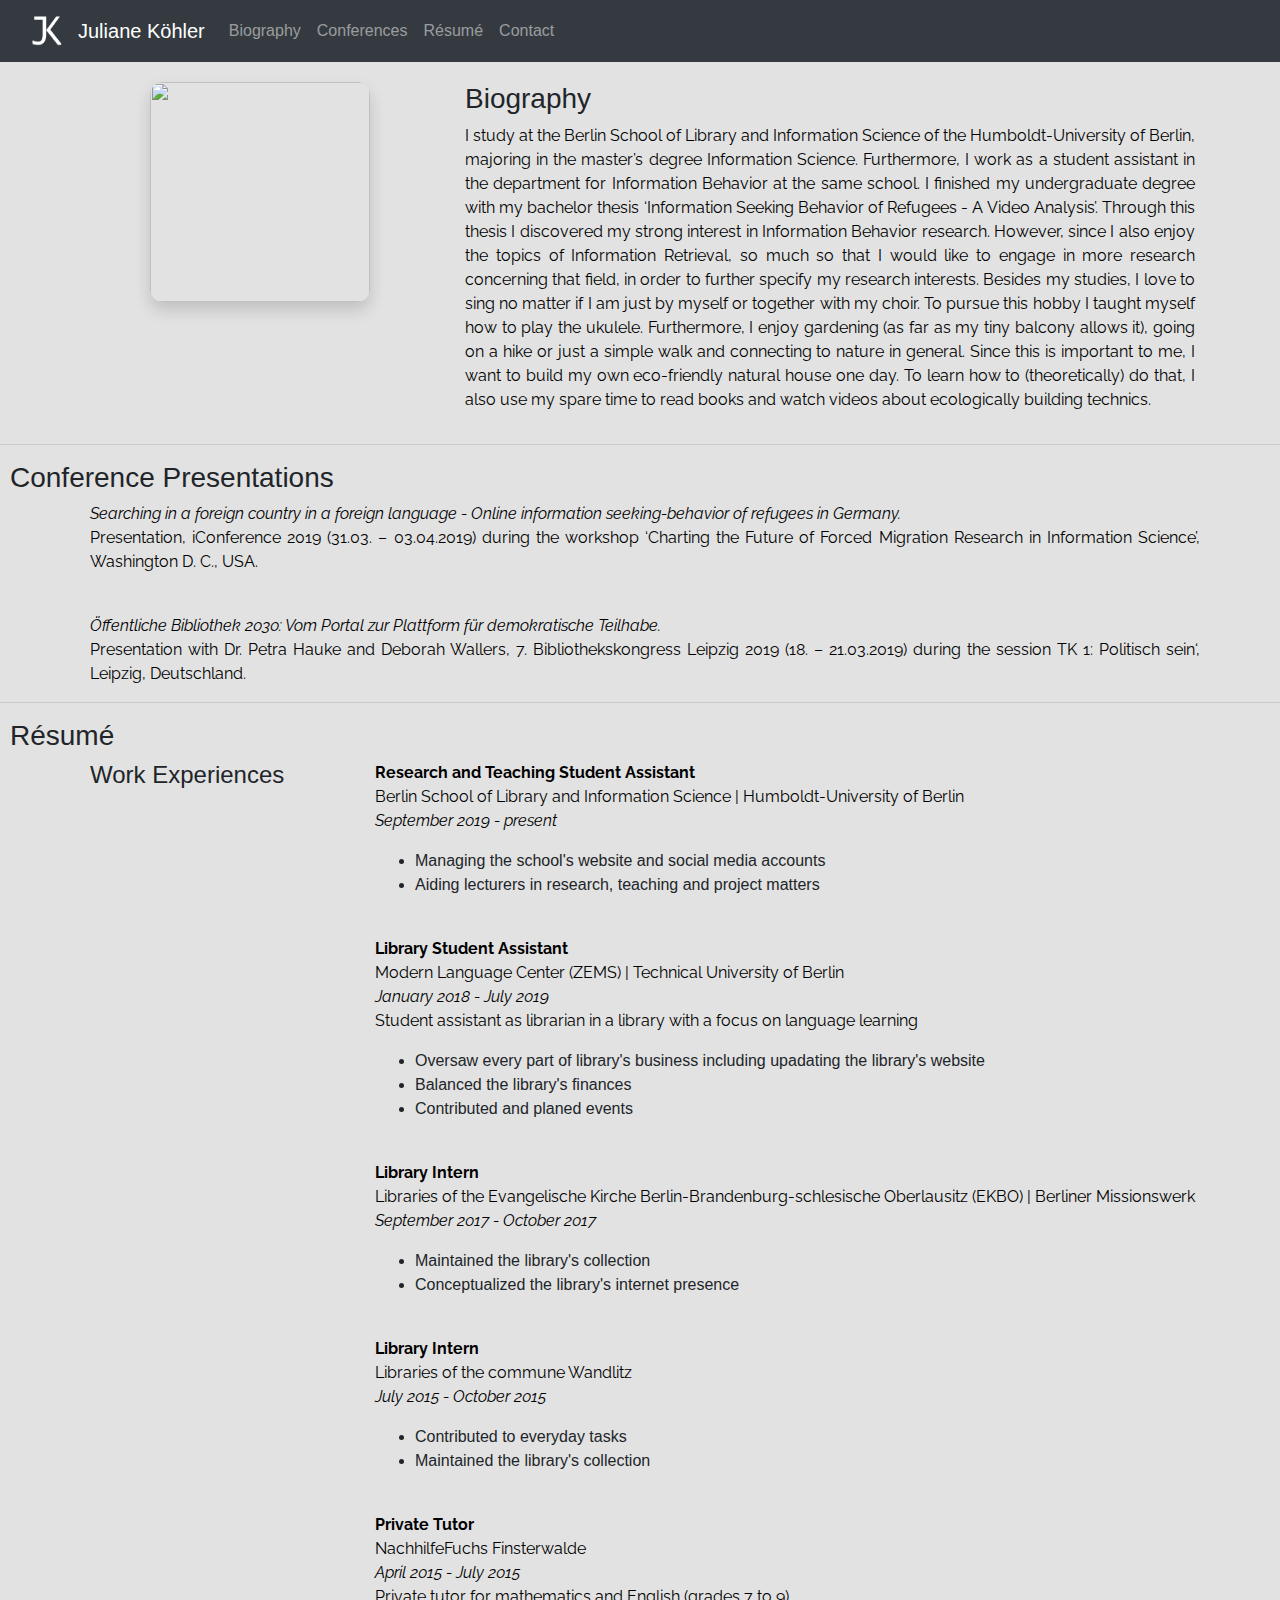
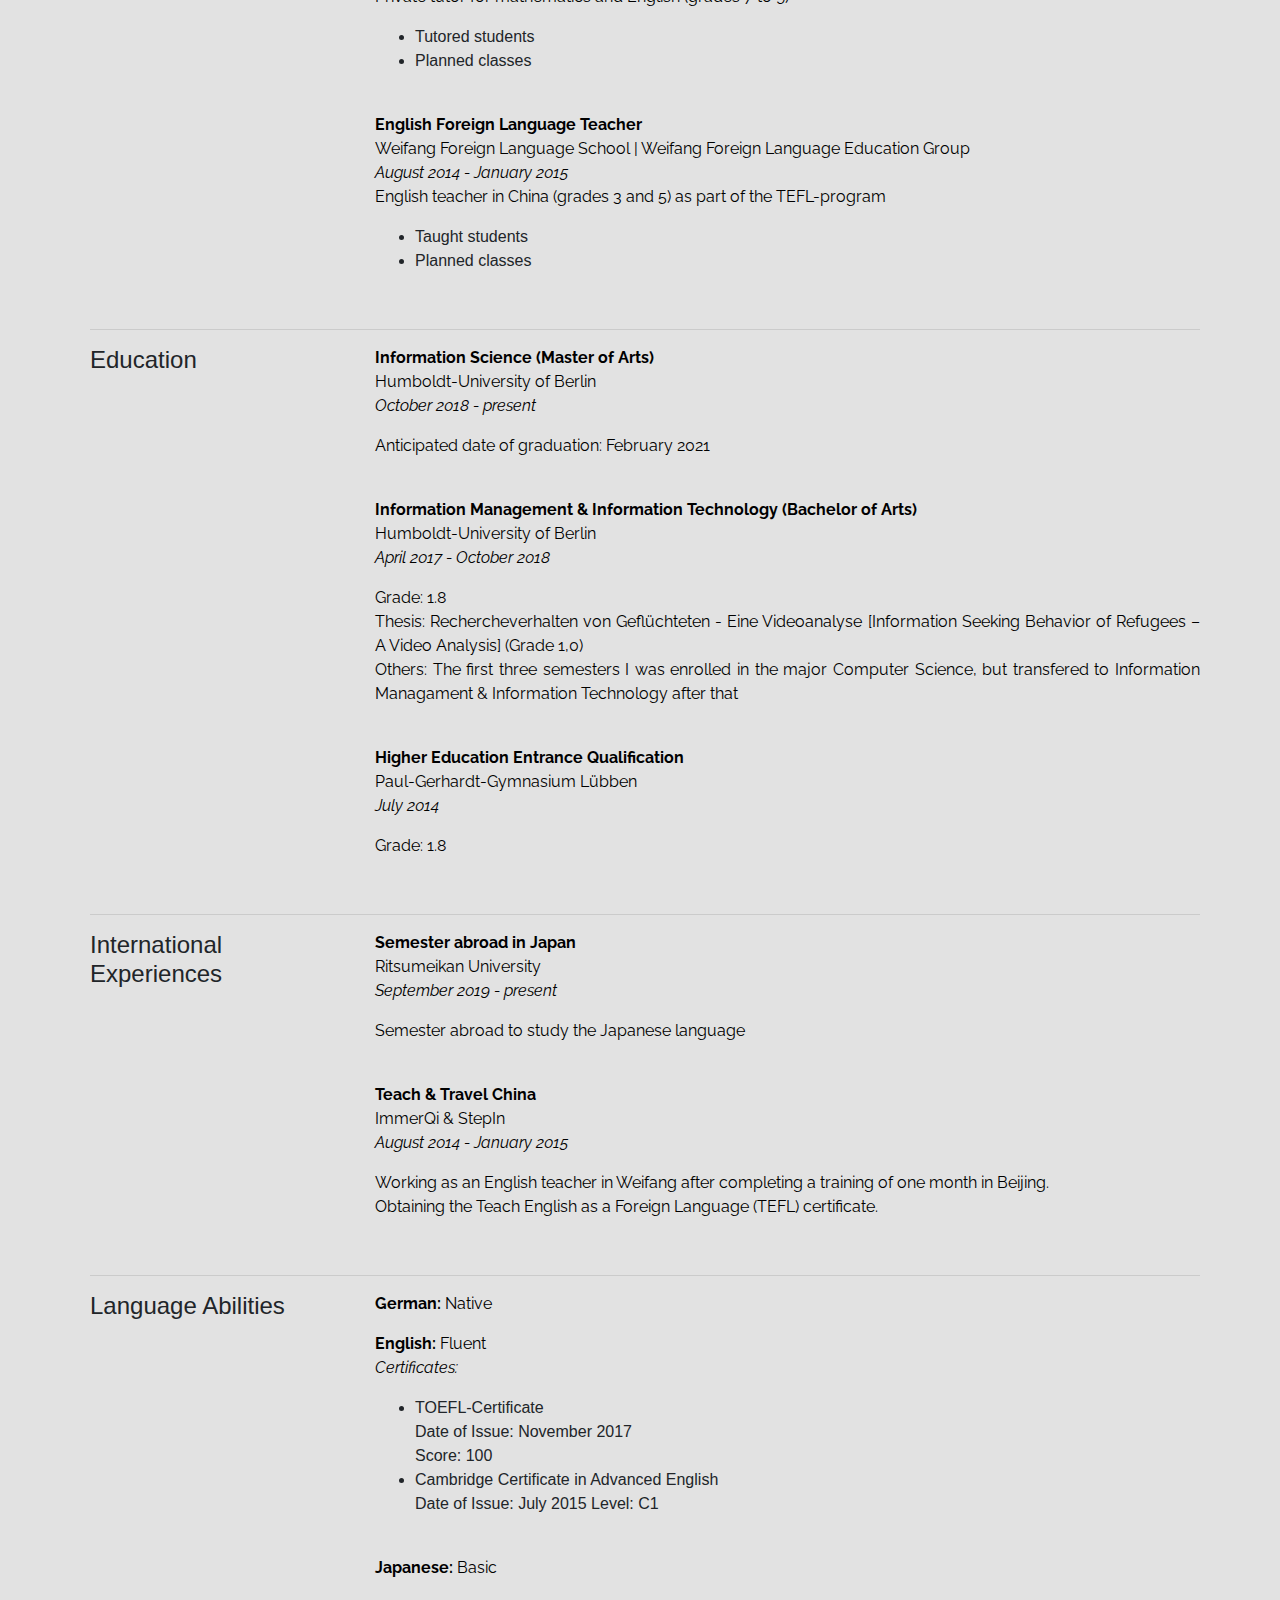
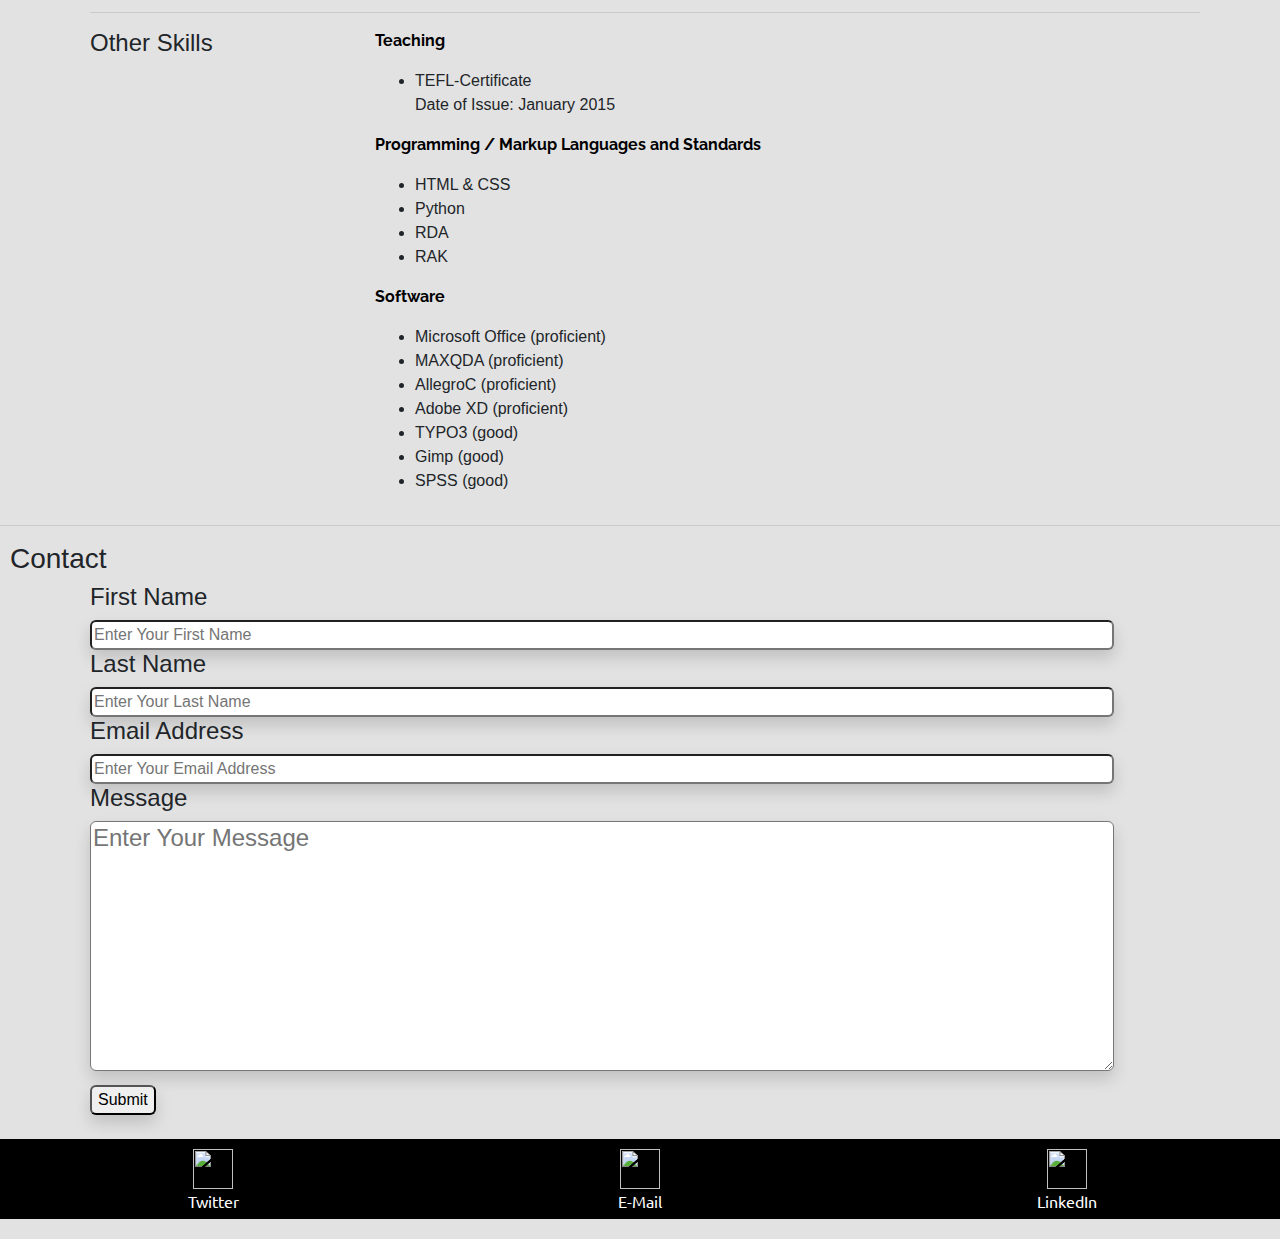
==== index.html @ 7de45cf9 "Update index.html" ====
<!DOCTYPE html>
<html>

<head>
  <meta charset="utf-8">
  <link href="./style.css" type="text/css" rel="stylesheet">
  <title class="big">Juliane Köhler</title>
  <!--Responsive-->
  <meta name="viewport" content="width=device=width, initial-scale=1.0">
  <!--Fonts-->
  <link href="https://fonts.googleapis.com/css?family=Muli|Raleway|Ubuntu&display=swap" rel="stylesheet">
  <!--Bootstrap-->
  <link rel="stylesheet" href="https://stackpath.bootstrapcdn.com/bootstrap/4.3.1/css/bootstrap.min.css" integrity="sha384-ggOyR0iXCbMQv3Xipma34MD+dH/1fQ784/j6cY/iJTQUOhcWr7x9JvoRxT2MZw1T" crossorigin="anonymous">
  <script src="https://code.jquery.com/jquery-3.3.1.slim.min.js" integrity="sha384-q8i/X+965DzO0rT7abK41JStQIAqVgRVzpbzo5smXKp4YfRvH+8abtTE1Pi6jizo" crossorigin="anonymous"></script>
  <script src="https://cdnjs.cloudflare.com/ajax/libs/popper.js/1.14.7/umd/popper.min.js" integrity="sha384-UO2eT0CpHqdSJQ6hJty5KVphtPhzWj9WO1clHTMGa3JDZwrnQq4sF86dIHNDz0W1" crossorigin="anonymous"></script>
  <script src="https://stackpath.bootstrapcdn.com/bootstrap/4.3.1/js/bootstrap.min.js" integrity="sha384-JjSmVgyd0p3pXB1rRibZUAYoIIy6OrQ6VrjIEaFf/nJGzIxFDsf4x0xIM+B07jRM" crossorigin="anonymous"></script>
</head>

<body style="background-color: #E2E2E2;">

  <!--Navigation-->
  <div class="sticky-top">
    <nav class="navbar navbar-expand-lg navbar-dark bg-dark">
      <a class="nav-link" href="https://juleee14.github.io/">
        <img src="./My_Logo_white.png" width="30" height="30" class="d-inline-block align-top">
      </a>
      <a class="navbar-brand" href="https://juleee14.github.io/">Juliane Köhler</a>
      <button class="navbar-toggler" type="button" data-toggle="collapse" data-target="#navbarNavAltMarkup" aria-controls="navbarNavAltMarkup" aria-expanded="false" aria-label="Toggle navigation">
        <span class="navbar-toggler-icon"></span>
      </button>
      <div class="collapse navbar-collapse" id="navbarNavAltMarkup">
        <div class="navbar-nav">
          <!--<a class="nav-item nav-link active" href="https://juleee14.github.io/">Biography<span class="sr-only">(current)</span></a>-->
          <a class="nav-item nav-link" href="https://juleee14.github.io/">Biography</a>
          <a class="nav-item nav-link" href="#presentation">Conferences</a>
          <a class="nav-item nav-link" href="#resume">Résumé</a>
          <a class="nav-item nav-link" href="#contact">Contact</a>
        </div>
      </div>
    </nav>
  </div>

  <!--
  <div class="pos-f-t">
    <div class="sidenav" id="mySidenav">
      <a href="javascript:void(0)" class="closebtn" onclick="closeNav()">&times;</a>
      <a class="nav-link" href="#bio">Biography</a>
      <a class="nav-link" href="#resume">Résumé</a>
      <a class="nav-link" href="#presentation">Conference Presentations</a>
      <a class="nav-link" href="#contact">Contact</a>
    </div>
    <nav class="navbar navbar-secondary shadow p-3 mb-5 rounded" style="background-color: #989898;">
      <a class="nav-link" href="https://juleee14.github.io/">
        <img src="./My_Logo.png" width="30" height="30" class="d-inline-block align-top">
      </a>
      <span class="navbar-text page-title uppercase">
        <a class="nav-link" href="https://juleee14.github.io/" style="color:black">
          Juliane Köhler
        </a>
      </span>
      <span style="font-size:30px;cursor:pointer" onclick="openNav()">&#9776;</span>
    </nav>
  </div>
-->

  <!--Biography-->
  <div class="container" id="bio">
    <div class="row justify-content-center" style="margin-top: 20px;">
      <div class="col-sm-12 col-md-4">
        <div class="imgAbt">
          <img width="220" height="220" src="/juleee14.github.io/Photo_of_Me.jpg" class="shadow round_corners center_image" />
        </div>
      </div>
      <div class="col-sm-12 col-md-8">
        <h3>Biography</h3>
        <p>
          I study at the Berlin School of Library and Information Science of the Humboldt-University of Berlin,
          majoring in the master’s degree Information Science. Furthermore, I work as a student assistant in the department for
          Information Behavior at the same school. I finished my undergraduate degree with my bachelor thesis ‘Information Seeking
          Behavior of Refugees - A Video Analysis’. Through this thesis I discovered my strong interest in Information Behavior
          research. However, since I also enjoy the topics of Information Retrieval, so much so that I would like to engage in
          more research concerning that field, in order to further specify my research interests. Besides my studies, I love to sing
          no matter if I am just by myself or together with my choir. To pursue this hobby I taught
          myself how to play the ukulele. Furthermore, I enjoy gardening (as far as my tiny balcony allows it), going on a hike or
          just a simple walk and connecting to nature in general. Since this is important to me, I want to build my own eco-friendly
          natural house one day. To learn how to (theoretically) do that, I also use my spare time to read books and watch videos
          about ecologically building technics.
        </p>
      </div>
    </div>
  </div>
  <hr>

  <!--Presentations and Publications-->
  <!-- <div id="presentation" style="margin-left: 10px;">
    <h3>Conference Presentations</h3>
    <div class="container clearfix">
      <div class="col-sm-12 col-md-6" style="float: left; display: inline; padding: 50px; box-sizing: border-box; max-width: 523px; min-width: 0px;">

        <div class="card-container manual-flip">
          <div class="card">
            <div class="front">
              <div class="cover">
                <img src="/juleee14.github.io/Washington_Konferenz_2019.jpg" />
              </div>
              <div class="content">
                <div class="main">
                  <h4 style="text-align: center;">iConference 2019</h4>
                  <p class="location">Washington D. C. | USA</p>
                </div>
                <div class="footer">
                  <button class="btn btn-simple" onclick="rotateCard(this)">
                    <i class="fa fa-mail-forward"></i> Click for more information
                  </button>
                </div>
              </div>
            </div>
            <div class="back">
              <div class="header">
                <h5 class="motto">iConference 2019 | Washington&nbsp;D.&nbsp;C.</h5>
              </div>
              <div class="content">
                <div class="main">
                  <p class="text-center">
                    Searching in a foreign country in a foreign language - Online
                    information seeking-behavior of refugees in Germany.</i><br>
                    Presentation, iConference 2019 (31.03. – 03.04.2019)
                    during the workshop ‘Charting the Future of
                    Forced Migration Research in Information Science’,
                    Washington D. C., USA.
                  </p>
                  </p>
                  <br>
                  <br>
                  <p class="text-center">
                    <a href="https://www.ibi.hu-berlin.de/de/forschung/information_retrieval/projekte-aktivitaeten/iConference2019" target="_blank">
                      More information about the workshop
                    </a>
                  </p>
                </div>
              </div>
              <div class="footer">
                <button class="btn btn-simple" rel="tooltip" title="Flip Card" onclick="rotateCard(this)">
                  <i class="fa fa-reply"></i> Back
                </button>
              </div>
            </div>
          </div>
        </div>

      </div>

      <div class="col-sm-12 col-md-6" style="float: left; display: inline; padding:50px; box-sizing: border-box; max-width: 523px; min-width: 0px;">

        <div class="card-container manual-flip">
          <div class="card">
            <div class="front">
              <div class="cover">
                <img src="/juleee14.github.io/Leipzig_Konferenz_2019.jpg" />
              </div>
              <div class="content">
                <div class="main">
                  <h4 style="text-align: center;">7. Bibliothekskongress 2019</h4>
                  <p class="location">Leipzig | Germany</p>
                </div>
                <div class="footer">
                  <button class="btn btn-simple" onclick="rotateCard(this)">
                    <i class="fa fa-mail-forward"></i> Click for more information
                  </button>
                </div>
              </div>
            </div>
            <div class="back">
              <div class="header">
                <h5 class="motto">7. Bibliothekskongress 2019 | Leipzig</h5>
              </div>
              <div class="content">
                <div class="main">
                  <p class="text-center">
                    <i>Öffentliche Bibliothek 2030: Vom Portal zur Plattform für demokratische Teilhabe.</i><br>
                    Presentation with Dr. Petra Hauke and Deborah Wallers,
                    7. Bibliothekskongress Leipzig 2019 (18. – 21.03.2019) during the session
                    TK 1: Politisch sein‘, Leipzig, Deutschland.
                  </p>
                  <br>
                  <br>
                  <p class="text-center">
                    <a href="https://opus4.kobv.de/opus4-bib-info/frontdoor/index/index/start/1/rows/20/sortfield/score/sortorder/desc/searchtype/simple/query/hauke%2C+petra/author_facetfq/Hauke%2C+Petra/yearfq/2019/docId/16366" target="_blank">
                      More information about the presentation and slides (German)
                    </a>
                  </p>
                </div>
              </div>
              <div class="footer">
                <button class="btn btn-simple" rel="tooltip" title="Flip Card" onclick="rotateCard(this)">
                  <i class="fa fa-reply"></i> Back
                </button>
              </div>
            </div>
          </div>
        </div>

      </div>

    </div>
  </div>-->

  <div id="presentation" style="margin-left: 10px;">
    <h3>Conference Presentations</h3>
    <div class="container">
      <p>
        <i>Searching in a foreign country in a foreign language - Online
          information seeking-behavior of refugees in Germany.</i><br>
        Presentation, iConference 2019 (31.03. – 03.04.2019)
        during the workshop ‘Charting the Future of
        Forced Migration Research in Information Science’,
        Washington D. C., USA.
      </p>
    </div>

    <br>

    <div class="container">
      <p>
        <i>Öffentliche Bibliothek 2030: Vom Portal zur Plattform für demokratische Teilhabe.</i><br>
        Presentation with Dr. Petra Hauke and Deborah Wallers,
        7. Bibliothekskongress Leipzig 2019 (18. – 21.03.2019) during the session
        TK 1: Politisch sein‘, Leipzig, Deutschland.
      </p>
    </div>
  </div>

  <hr>

  <!--Résumé-->
  <div id="resume" style="margin-left: 10px">
    <h3>Résumé</h3>
    <div class="container">

      <!--Work Experiences-->
      <div class="row">
        <div class="col-sm-3">
          <h4>Work Experiences</h4>
        </div>
        <div class="col-sm-9">

          <div id="ibi">
            <p>
              <b>Research and Teaching Student Assistant</b><br>
              Berlin School of Library and Information Science | Humboldt-University of Berlin <br>
              <i>September 2019 - present</i>
            </p>
            <ul>
              <li>Managing the school's website and social media accounts</li>
              <li>Aiding lecturers in research, teaching and project matters</li>
            </ul>
            <br>
          </div>

          <div id="zems">
            <p>
              <b>Library Student Assistant</b><br>
              Modern Language Center (ZEMS) | Technical University of Berlin<br>
              <i>January 2018 - July 2019</i><br>
              Student assistant as librarian in a library with a focus on language learning
            </p>
            <ul>
              <li>Oversaw every part of library's business including upadating the library's website</li>
              <li>Balanced the library's finances</li>
              <li>Contributed and planed events</li>
            </ul>
            <br>
          </div>

          <div id="bmw">
            <p>
              <b>Library Intern</b><br>
              Libraries of the Evangelische Kirche Berlin-Brandenburg-schlesische Oberlausitz (EKBO) | Berliner Missionswerk<br>
              <i>September 2017 - October 2017</i></p>
            <ul>
              <li>Maintained the library's collection</li>
              <li>Conceptualized the library's internet presence</li>
            </ul>
            <br>
          </div>

          <div id="basdorf">
            <p>
              <b>Library Intern</b><br>
              Libraries of the commune Wandlitz<br>
              <i>July 2015 - October 2015</i>
            </p>
            <ul>
              <li>Contributed to everyday tasks</li>
              <li>Maintained the library's collection</li>
            </ul>
            <br>
          </div>

          <div id="nachhilfe">
            <p>
              <b>Private Tutor</b><br>
              NachhilfeFuchs Finsterwalde<br>
              <i>April 2015 - July 2015</i><br>
              Private tutor for mathematics and English (grades 7 to 9)
            </p>
            <ul>
              <li>Tutored students</li>
              <li>Planned classes</li>
            </ul>
            <br>
          </div>

          <div id="weifang">
            <p>
              <b>English Foreign Language Teacher</b><br>
              Weifang Foreign Language School | Weifang Foreign Language Education Group<br>
              <i>August 2014 - January 2015</i><br>
              English teacher in China (grades 3 and 5) as part of the TEFL-program
            </p>
            <ul>
              <li>Taught students</li>
              <li>Planned classes</li>
            </ul>
            <br>
          </div>

        </div>
      </div>

      <hr>

      <!--Education-->
      <div class="row">
        <div class="col-sm-3">
          <h4>Education</h4>
        </div>
        <div class="col-sm-9">

          <div>
            <p>
              <b>Information Science (Master of Arts)</b><br>
              Humboldt-University of Berlin<br>
              <i>October 2018 - present</i>
            </p>
            <p>Anticipated date of graduation: February 2021</p>
            <br>
          </div>

          <div>
            <p>
              <b>Information Management & Information Technology (Bachelor of Arts)</b><br>
              Humboldt-University of Berlin<br>
              <i>April 2017 - October 2018</i>
            </p>
            <p>
              Grade: 1.8 <br>
              Thesis: Rechercheverhalten von Geflüchteten - Eine Videoanalyse [Information Seeking Behavior of Refugees – A Video Analysis] (Grade 1,0) <br>
              Others: The first three semesters I was enrolled in the major Computer Science, but transfered to Information Managament & Information Technology after that
            </p>
            <br>
          </div>

          <div>
            <p>
              <b>Higher Education Entrance Qualification</b><br>
              Paul-Gerhardt-Gymnasium Lübben<br>
              <i>July 2014</i>
            </p>
            <p>
              Grade: 1.8
            </p>
            <br>
          </div>

        </div>
      </div>

      <hr>

      <!--International Experiences-->
      <div class="row">
        <div class="col-sm-3">
          <h4>International Experiences</h4>
        </div>
        <div class="col-sm-9">

          <div>
            <p>
              <b>Semester abroad in Japan</b><br>
              Ritsumeikan University<br>
              <i>September 2019 - present</i>
            </p>
            <p>
              Semester abroad to study the Japanese language
            </p>
            <br>
          </div>

          <div>
            <p>
              <b>Teach & Travel China</b><br>
              ImmerQi & StepIn<br>
              <i>August 2014 - January 2015</i>
            </p>
            <p>
              Working as an English teacher in Weifang after
              completing a training of one month in Beijing. <br>
              Obtaining the Teach English as a Foreign Language (TEFL) certificate.
            </p>
            <br>
          </div>

        </div>
      </div>

      <hr>

      <!--Languages-->
      <div class="row">
        <div class="col-sm-3">
          <h4>Language Abilities</h4>
        </div>
        <div class="col-sm-9">

          <div>
            <p>
              <b>German:</b> Native
            </p>
          </div>

          <div>
            <p>
              <b>English:</b> Fluent<br>
              <i>Certificates:</i>
            </p>
            <ul>
              <li>TOEFL-Certificate <br>
                Date of Issue: November 2017<br>
                Score: 100</li>
              <li>Cambridge Certificate in Advanced English<br>
                Date of Issue: July 2015
                Level: C1</li>
              <br>
          </div>

          <div>
            <p>
              <b>Japanese:</b> Basic
            </p>
          </div>

        </div>
      </div>

      <hr>

      <!--Skills-->
      <div class="row">
        <div class="col-sm-3">
          <h4>Other Skills</h4>
        </div>
        <div class="col-sm-9">

          <div>
            <p>
              <b>Teaching</b>
            </p>
            <ul>
              <li>TEFL-Certificate <br>
                Date of Issue: January 2015</li>
          </div>

          <div>
            <p>
              <b>Programming / Markup Languages and Standards</b>
            </p>
            <ul>
              <li>HTML & CSS</li>
              <li>Python</li>
              <li>RDA</li>
              <li>RAK</li>
          </div>

          <div>
            <p>
              <b>Software</b>
            </p>
            <ul>
              <li>Microsoft Office (proficient)</li>
              <li>MAXQDA (proficient)</li>
              <li>AllegroC (proficient)</li>
              <li>Adobe XD (proficient)</li>
              <li>TYPO3 (good)</li>
              <li>Gimp (good)</li>
              <li>SPSS (good)</li>
          </div>

        </div>
      </div>

    </div>
  </div>

  <hr>

  <!--Contact-->
  <div id="contact" style="margin-left: 10px">
    <h3>Contact</h3>
    <div class="container">
      <!--
      <div class="row">
        <div class="col-sm-12">
          <h4 class="text-center">Juliane Köhler</h4>
        </div>
      </div>-->

      <div class="row">
        <form id="contact-form" action="https://formspree.io/xlernagz" method="POST">
          <div class="col">
            <h4>First Name</h4>
            <!--<label for"fname">First Name</label>-->
            <input class="shadow" type="text" id="fname" name="firstname" placeholder="Enter Your First Name" style="width: 80vw; border-radius: 6px;" />
          </div>
          <div class="col">
            <h4>Last Name</h4>
            <!--<label for"lname">Last Name</label>-->
            <input class="shadow" type="text" id="lname" name="lastname" placeholder="Enter Your Last Name" style="width: 80vw; border-radius: 6px;" />
          </div>
          <!--Email Field-->
          <div class="col">
            <h4>Email Address</h4>
            <!--<label for"email">Email Address</label>-->
            <input class="shadow" type="text" id="email" name="_replyto" placeholder="Enter Your Email Address" style="width: 80vw; border-radius: 6px;" />
          </div>
          <!--Message Field-->
          <div class="col">
            <h4>Message<h4>
                <!--<label for="message">Message</label>-->
                <textarea class="shadow" id="message" name="message" placeholder="Enter Your Message" style="height: 250px; width: 80vw; border-radius: 6px;"></textarea>
          </div>
          <input type="text" name="_gotcha" style="display: none;" />
          <!--Submit Button-->
          <div class="col-sm-12">
            <input class="shadow" type="submit" value="Submit" style="border-radius: 6px;" />
          </div>
        </form>
      </div>
    </div>

    <br>

  </div>
  </div>

  <!--Social Media-->
  <!--add 'fixed-bottom' to class for fixed-bottom-->
  <div class="container-fluid black_container" style="height:80px;">

    <div class="row">
      <div class="col-4 zoom h-50">
        <a href="https://twitter.com/julianekohler" target="_blank">
          <img width="40" ; height="40" ; src="/juleee14.github.io/Twitter.png" class="center_image" />
          <p class="white">Twitter</p>
        </a>
      </div>
      <!--<div class="col-sm-6 col-lg-3 zoom h-50">
        <a href="https://github.com/Juleee14" target="_blank">
          <img width="40" ; height="40" ; src="/juleee14.github.io/Github.png" class="center_image" />
          <p class="white">GitHub</p>
        </a>
      </div>-->
      <div class="col-4 zoom h-50">
        <a href="#contact">
          <img width="40" ; height="40" ; src="/juleee14.github.io/Email.png" class="center_image" />
          <p class="white">E-Mail</p>
        </a>
      </div>
      <div class="col-4 zoom h-50">
        <a href="https://www.linkedin.com/in/juliane-k%C3%B6hler-541039196?lipi=urn%3Ali%3Apage%3Ad_flagship3_profile_view_base_contact_details%3BgpV9smDeQsuopwl%2FDAmbdg%3D%3D" target="_blank">
          <img width="40" ; height="40" ; src="/juleee14.github.io/LinkedIn.png" class="center_image" />
          <p class="white">LinkedIn</p>
        </a>
      </div>
    </div>

  </div>

  <!--JavaScript-->
  <script>
    function openNav() {
      document.getElementById("mySidenav").style.width = "250px";
    }

    function closeNav() {
      document.getElementById("mySidenav").style.width = "0";
    }

    $().ready(function() {
      $('[rel="tooltip"]').tooltip();

    });

    function rotateCard(btn) {
      var $card = $(btn).closest('.card-container');
      console.log($card);
      if ($card.hasClass('hover')) {
        $card.removeClass('hover');
      } else {
        $card.addClass('hover');
      }
    }

    $(function() {

      // init the validator
      // validator files are included in the download package
      // otherwise download from http://1000hz.github.io/bootstrap-validator

      $('#contact-form').validator();


      // when the form is submitted
      $('#contact-form').on('submit', function(e) {

        // if the validator does not prevent form submit
        if (!e.isDefaultPrevented()) {
          var url = "contact.php";

          // POST values in the background the the script URL
          $.ajax({
            type: "POST",
            url: url,
            data: $(this).serialize(),
            success: function(data) {
              // data = JSON object that contact.php returns

              // we recieve the type of the message: success x danger and apply it to the
              var messageAlert = 'alert-' + data.type;
              var messageText = data.message;

              // let's compose Bootstrap alert box HTML
              var alertBox = '<div class="alert ' + messageAlert + ' alert-dismissable"><button type="button" class="close" data-dismiss="alert" aria-hidden="true">&times;</button>' + messageText + '</div>';

              // If we have messageAlert and messageText
              if (messageAlert && messageText) {
                // inject the alert to .messages div in our form
                $('#contact-form').find('.messages').html(alertBox);
                // empty the form
                $('#contact-form')[0].reset();
              }
            }
          });
          return false;
        }
      })
    });
  </script>

</body>

</html>
---- style.css ----
p {
  font-family: 'Raleway', sans-serif;
  color: black;
  text-align: justify;
}

h1 {
  font-family: Courier;
  text-align: center;
  color: maroon;
}

hr {
  border-color: black;
}

.page-title {
  font-family: 'Muli', sans-serif;
  font-weight: bold;
  font-size: 30px;
  text-shadow: 2px 2px 4px #000000;
  text-align: center;
  color: black;
}

.big {
  font-size: 35;
}

.uppercase {
  text-transform: uppercase;
}

.black_container {
  background-color: black;
}

.white {
  font-family: 'Ubuntu', sans-serif;
  text-align: center;
  color: white;
}

.center_image {
  display: block;
  margin-left: auto;
  margin-right: auto;
}

.shadow {
  box-shadow: 10px 10px 5px #ccc;
  -moz-box-shadow: 10px 10px 5px #ccc;
  -webkit-box-shadow: 10px 10px 5px #ccc;
  -khtml-box-shadow: 10px 10px 5px #ccc;
}

.round_corners {
  border-radius: 13px;
}

.fill {
  min-height: 100%;
  height: 100%;
}

.zoom {
  padding: 10px;
  transition: transform .2s;
  width: 100px;
  height: 100px;
  margin: 0 auto;
}

.zoom:hover {
  -ms-transform: scale(1.2);
  /* IE 9 */
  -webkit-transform: scale(1.2);
  /* Safari 3-8 */
  transform: scale(1.2);
}
.navbar, .navbar-expand-lg, .navbar-dark, .bg-dark, .sticky-top {
  background-color: #989898;
  position: fixed;
  /*width: 100%;
  top: 0;*/
}
/* entire container, keeps perspective */
.card-container {
  -webkit-perspective: 800px;
  -moz-perspective: 800px;
  -o-perspective: 800px;
  perspective: 800px;
  margin-bottom: 30px;
  max-width: 523px;
  min-width: 0px;
}

/* flip the pane when hovered */
.card-container:not(.manual-flip):hover .card,
.card-container.hover.manual-flip .card {
  -webkit-transform: rotateY(180deg);
  -moz-transform: rotateY(180deg);
  -o-transform: rotateY(180deg);
  transform: rotateY(180deg);
}

.card-container.static:hover .card,
.card-container.static.hover .card {
  -webkit-transform: none;
  -moz-transform: none;
  -o-transform: none;
  transform: none;
}

/* flip speed goes here */
.card {
  -webkit-transition: -webkit-transform .5s;
  -moz-transition: -moz-transform .5s;
  -o-transition: -o-transform .5s;
  transition: transform .5s;
  -webkit-transform-style: preserve-3d;
  -moz-transform-style: preserve-3d;
  -o-transform-style: preserve-3d;
  transform-style: preserve-3d;
  position: relative;
  border-style: hidden;
  border-width: 5px;
}

/* hide back of pane during swap */
.front, .back {
  -webkit-backface-visibility: hidden;
  -moz-backface-visibility: hidden;
  -o-backface-visibility: hidden;
  backface-visibility: hidden;
  position: absolute;
  top: 0;
  left: 0;
  background-color: #FFF;
  box-shadow: 0 1px 3px 0 rgba(0, 0, 0, 0.14);
}

/* front pane, placed above back */
.front {
  z-index: 2;
}

/* back, initially hidden pane */
.back {
  -webkit-transform: rotateY(180deg);
  -moz-transform: rotateY(180deg);
  -o-transform: rotateY(180deg);
  transform: rotateY(180deg);
  z-index: 3;
}

.back .btn-simple {
  position: absolute;
  left: 0;
  bottom: 4px;
}

.card {
  background: none repeat scroll 0 0 #FFFFFF;
  border-radius: 4px;
  color: #444444;
  height:100%;
}

.card-container, .front, .back {
  width: 100%;
  height: 420px;
  border-radius: 4px;
  -webkit-box-shadow: 0px 0px 19px 0px rgba(0, 0, 0, 0.16);
  -moz-box-shadow: 0px 0px 19px 0px rgba(0, 0, 0, 0.16);
  box-shadow: 0px 0px 19px 0px rgba(0, 0, 0, 0.16);
}

.card .cover {
  height: 75%;
  overflow: hidden;
  border-radius: 4px 4px 0 0;
}

.card .cover img {
  width: 100%;
}
/*
.card .user {
  border-radius: 50%;
  display: block;
  height: 120px;
  margin: -55px auto 0;
  overflow: hidden;
  width: 120px;
}

.card .user img {
  background: none repeat scroll 0 0 #FFFFFF;
  border: 4px solid #FFFFFF;
  width: 100%;
}*/

.card .content {
  background-color: rgba(0, 0, 0, 0);
  box-shadow: none;
  /*padding: 10px 20px 20px;*/
  height: 25%;
}

.card .content .main {
  /*margin-top: 6px;
  min-height: 20px;*/
  height: 66%;
}

.card .back .content .main {
  height: 66%;
}

.card .name {
  font-family: Courier, cursive;
  font-size: 22px;
  line-height: 28px;
  margin: 10px 0 0;
  text-align: center;
  text-transform: capitalize;
}

.card h5 {
  margin: 5px 0;
  font-weight: 400;
  line-height: 20px;
}

.card .location {
  color: black;
  text-align: center;
  /*margin-bottom: 20px;*/
}

.card .footer {
  border-top: 1px solid #EEEEEE;
  color: #999999;
  /*margin: 30px 0 0;
  padding: 10px 0 0;*/
  text-align: center;
  height:34%;
}

.card .footer .social-links {
  font-size: 18px;
}

.card .footer .social-links a {
  margin: 0 7px;
}

.card .footer .btn-simple {
  /*margin-top: -12px;*/
  margin-bottom: 3px;
}

.card .header {
  padding: 15px 20px;
  height: 90px;
}

.card .motto {
  font-family: Courier, cursive;
  border-bottom: 1px solid #EEEEEE;
  color: #999999;
  font-size: 14px;
  font-weight: 400;
  padding-bottom: 10px;
  text-align: center;
}

.card .stats-container {
  width: 100%;
  margin-top: 50px;
}

.card .stats {
  display: block;
  float: left;
  width: 33.333333%;
  text-align: center;
}

.card .stats:first-child {
  border-right: 1px solid #EEEEEE;
}

.card .stats:last-child {
  border-left: 1px solid #EEEEEE;
}

.card .stats h4 {
  font-family: Courier;
  , cursive;
  font-weight: 300;
  margin-bottom: 5px;
}

.card .stats p {
  color: #777777;
}

.clearfix::after {
  content: "";
  clear: both;
  display: table;
}
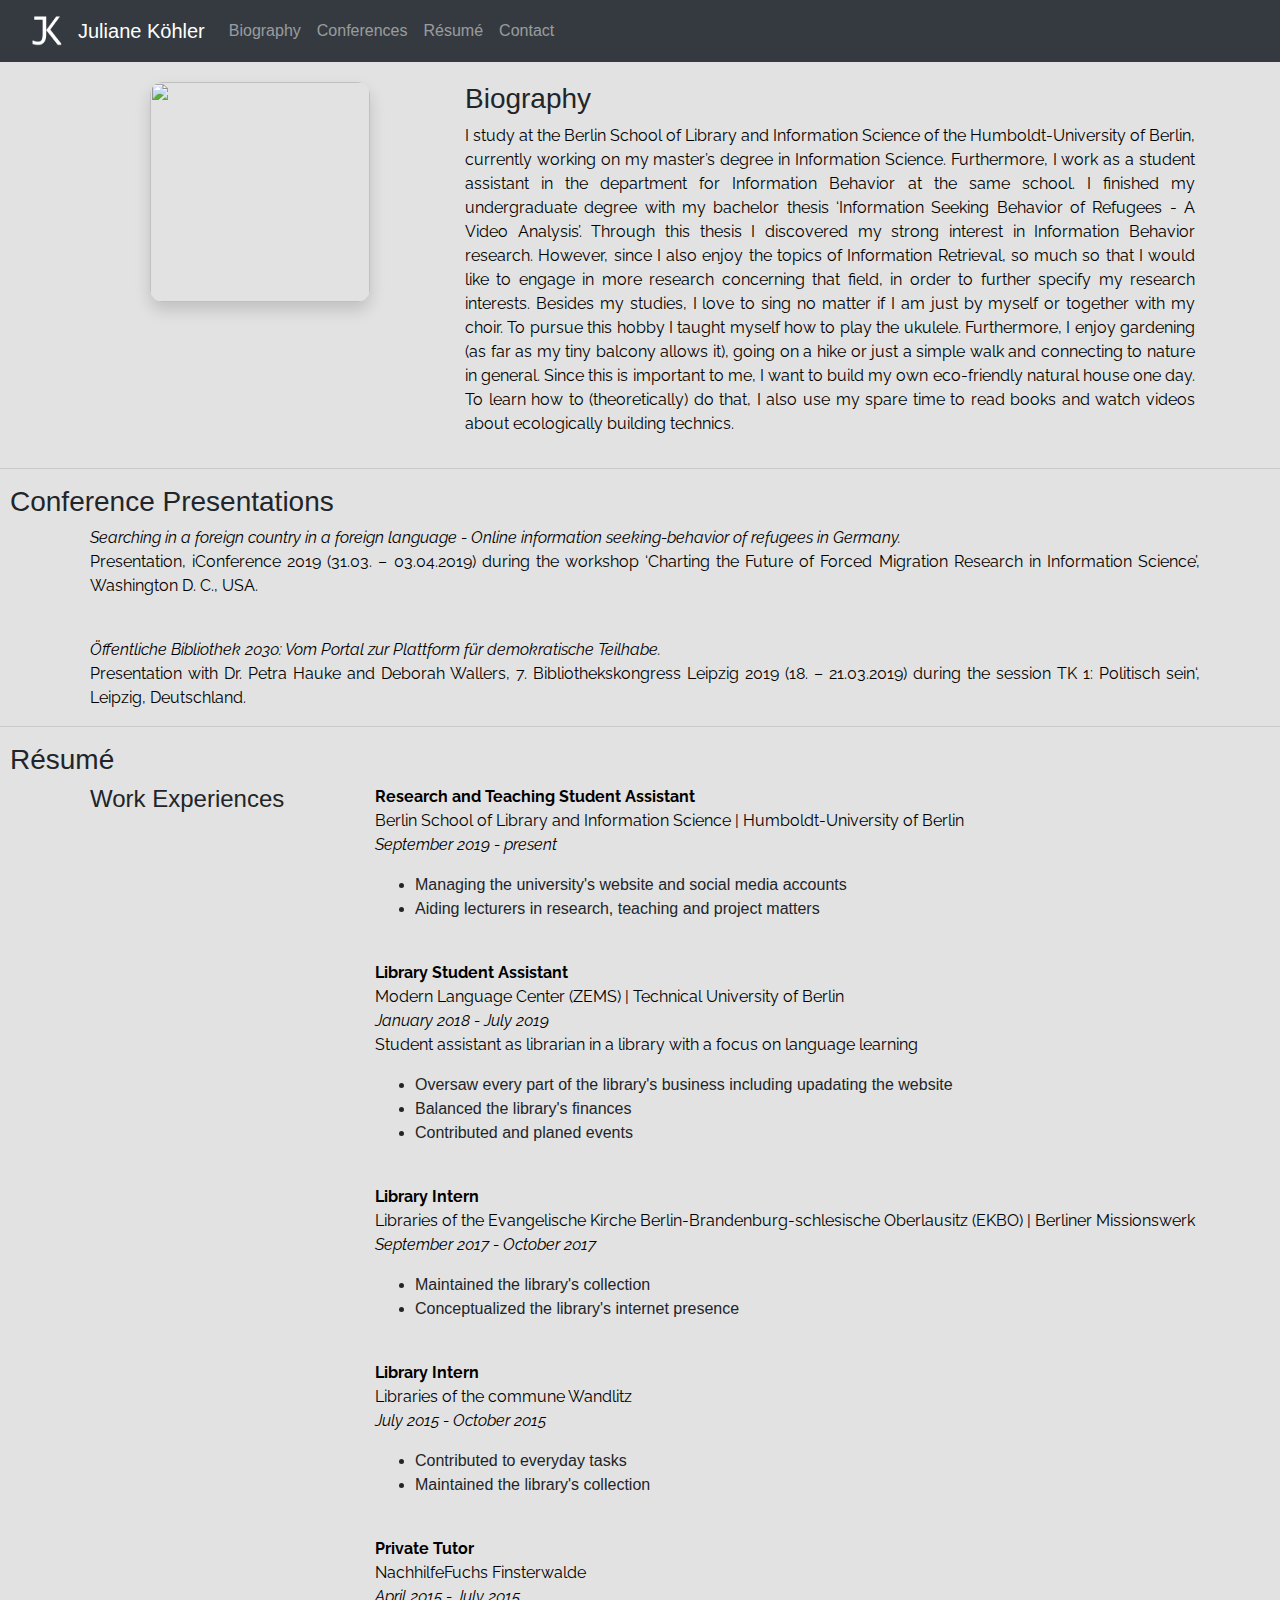
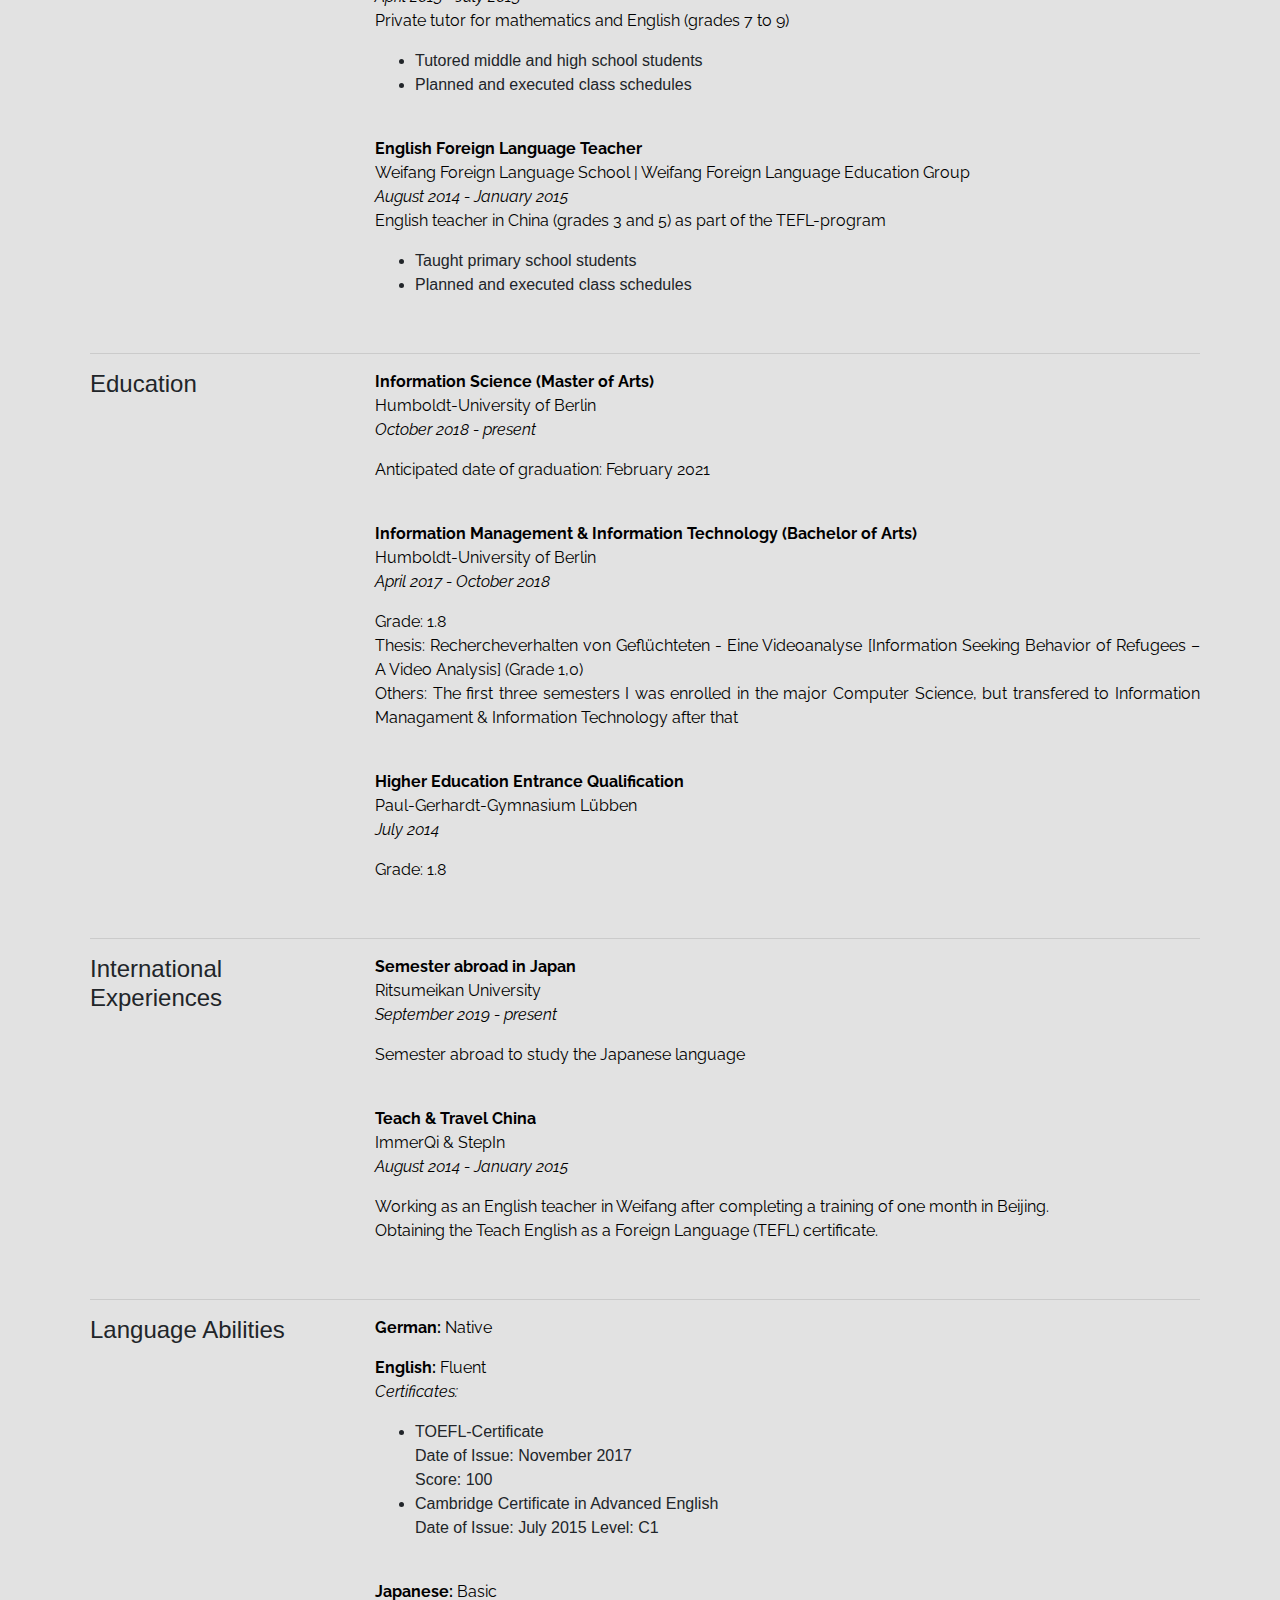
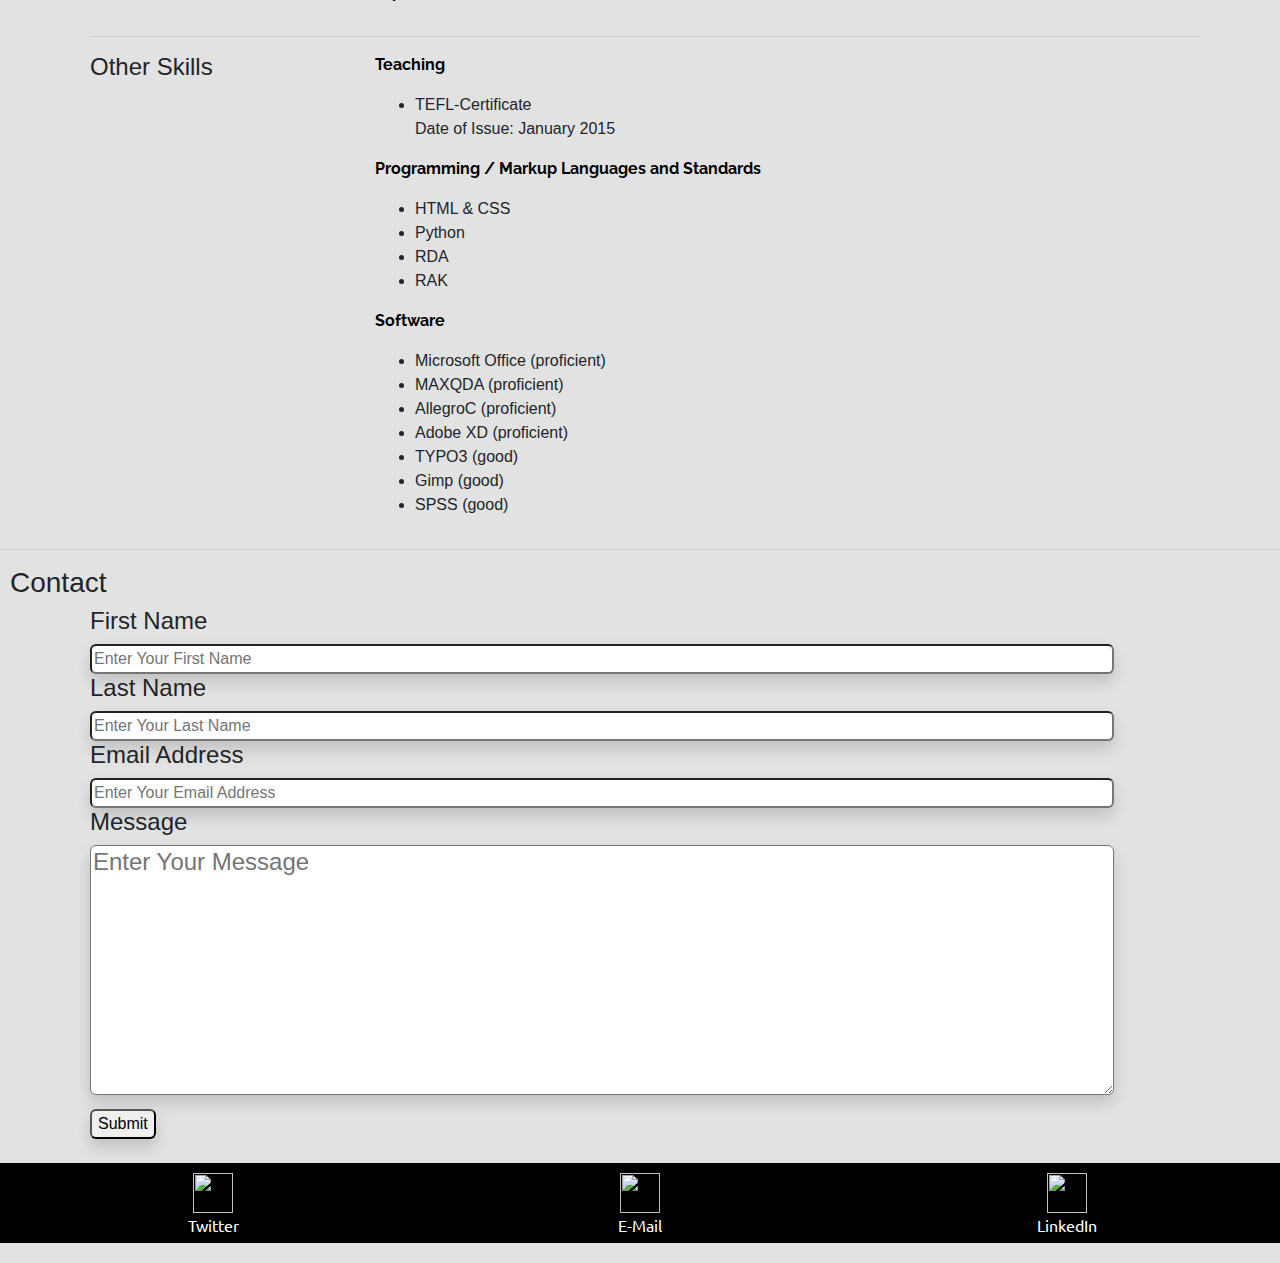
==== commit 587f7fc0: "Update index.html" ====
--- a/index.html
+++ b/index.html
@@ -75,7 +75,7 @@
         <h3>Biography</h3>
         <p>
           I study at the Berlin School of Library and Information Science of the Humboldt-University of Berlin,
-          majoring in the master’s degree Information Science. Furthermore, I work as a student assistant in the department for
+          currently working on my master’s degree in Information Science. Furthermore, I work as a student assistant in the department for
           Information Behavior at the same school. I finished my undergraduate degree with my bachelor thesis ‘Information Seeking
           Behavior of Refugees - A Video Analysis’. Through this thesis I discovered my strong interest in Information Behavior
           research. However, since I also enjoy the topics of Information Retrieval, so much so that I would like to engage in
@@ -251,7 +251,7 @@
               <i>September 2019 - present</i>
             </p>
             <ul>
-              <li>Managing the school's website and social media accounts</li>
+              <li>Managing the university's website and social media accounts</li>
               <li>Aiding lecturers in research, teaching and project matters</li>
             </ul>
             <br>
@@ -265,7 +265,7 @@
               Student assistant as librarian in a library with a focus on language learning
             </p>
             <ul>
-              <li>Oversaw every part of library's business including upadating the library's website</li>
+              <li>Oversaw every part of the library's business including upadating the website</li>
               <li>Balanced the library's finances</li>
               <li>Contributed and planed events</li>
             </ul>
@@ -305,8 +305,8 @@
               Private tutor for mathematics and English (grades 7 to 9)
             </p>
             <ul>
-              <li>Tutored students</li>
-              <li>Planned classes</li>
+              <li>Tutored middle and high school students</li>
+              <li>Planned and executed class schedules</li>
             </ul>
             <br>
           </div>
@@ -319,8 +319,8 @@
               English teacher in China (grades 3 and 5) as part of the TEFL-program
             </p>
             <ul>
-              <li>Taught students</li>
-              <li>Planned classes</li>
+              <li>Taught primary school students</li>
+              <li>Planned and executed class schedules</li>
             </ul>
             <br>
           </div>
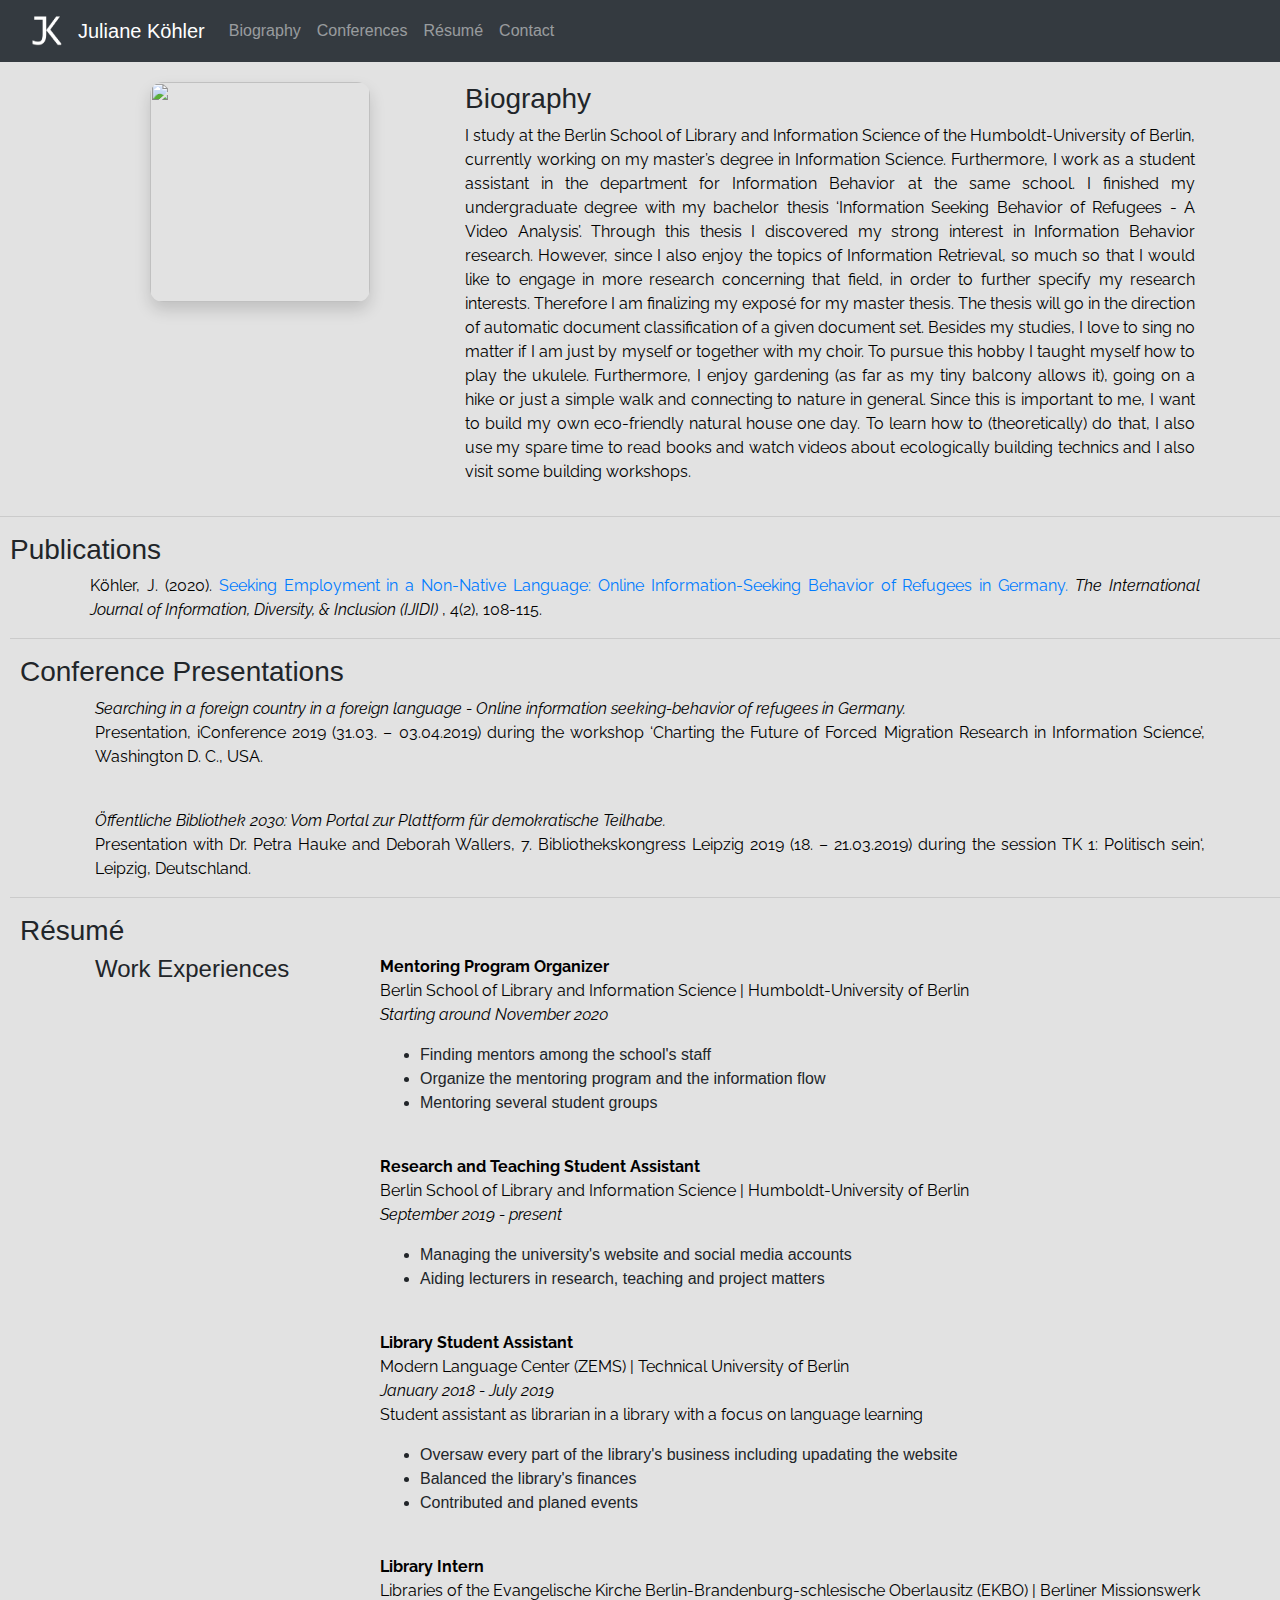
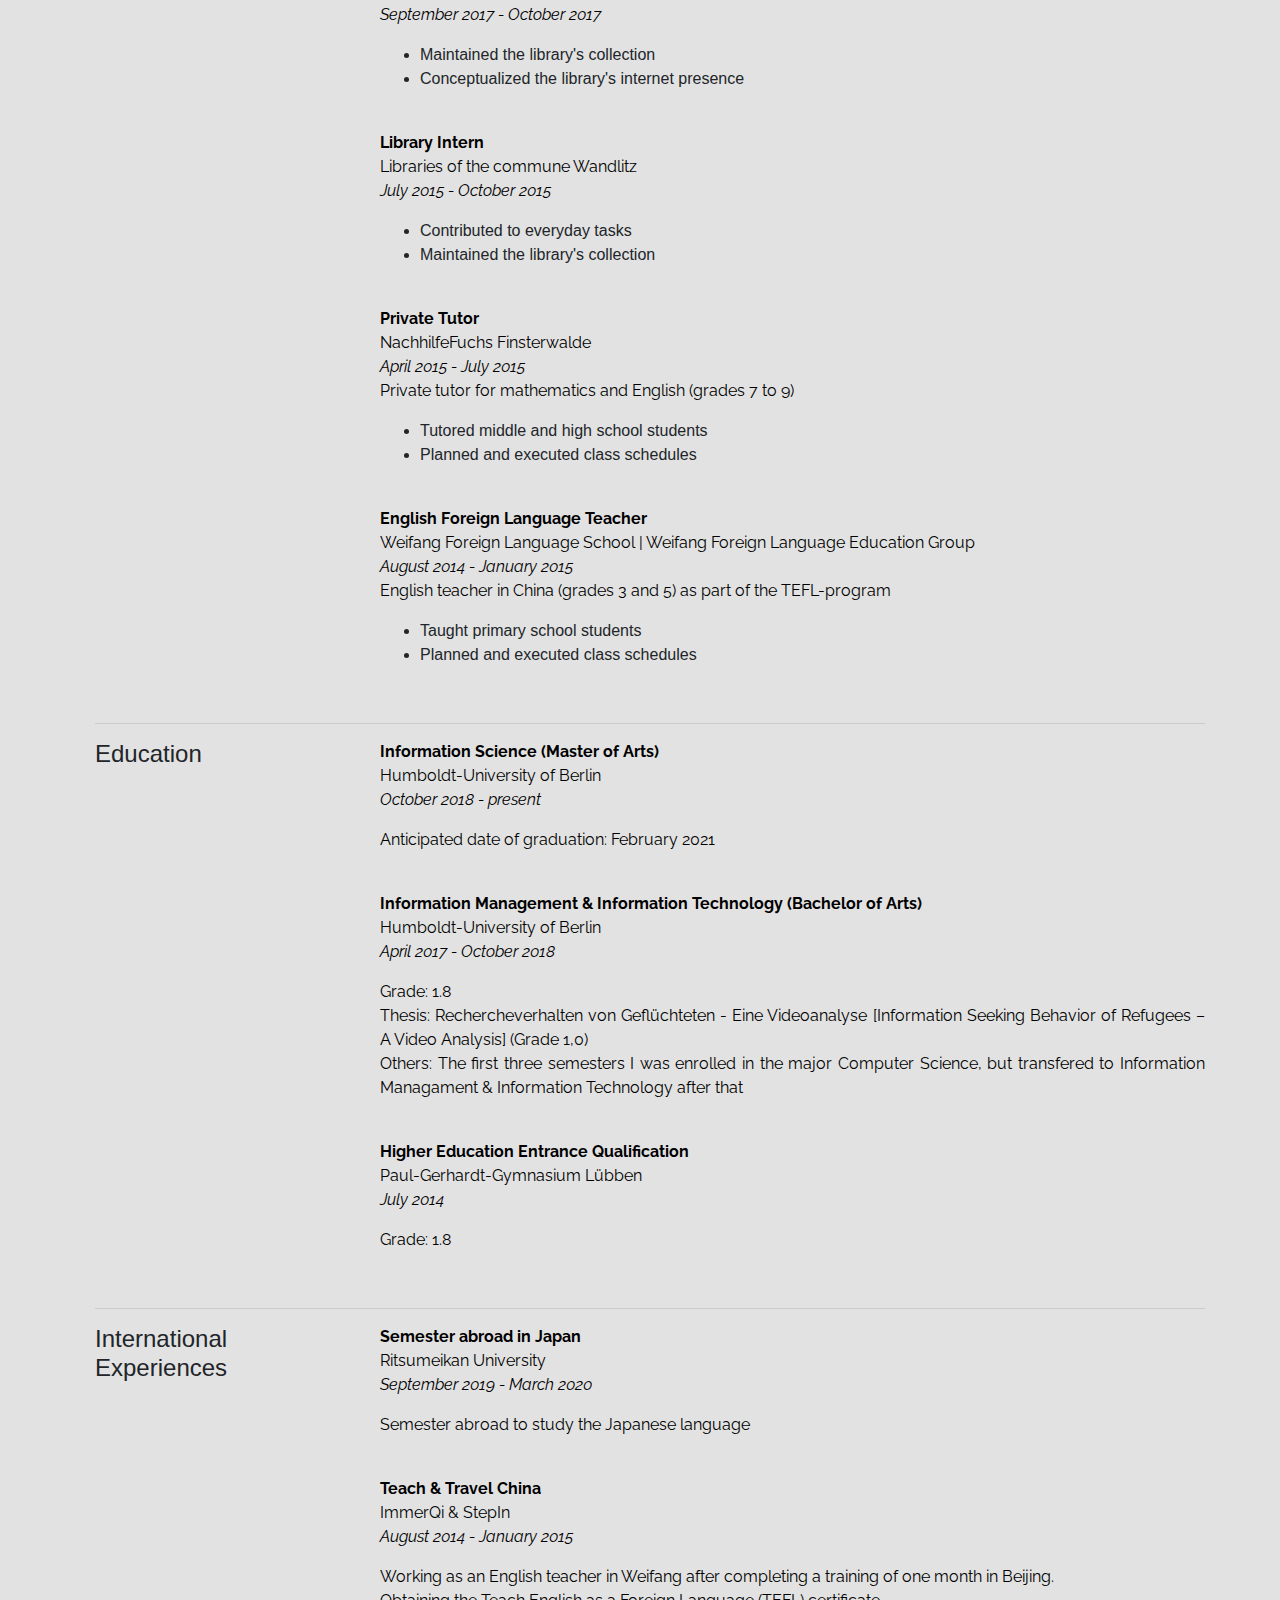
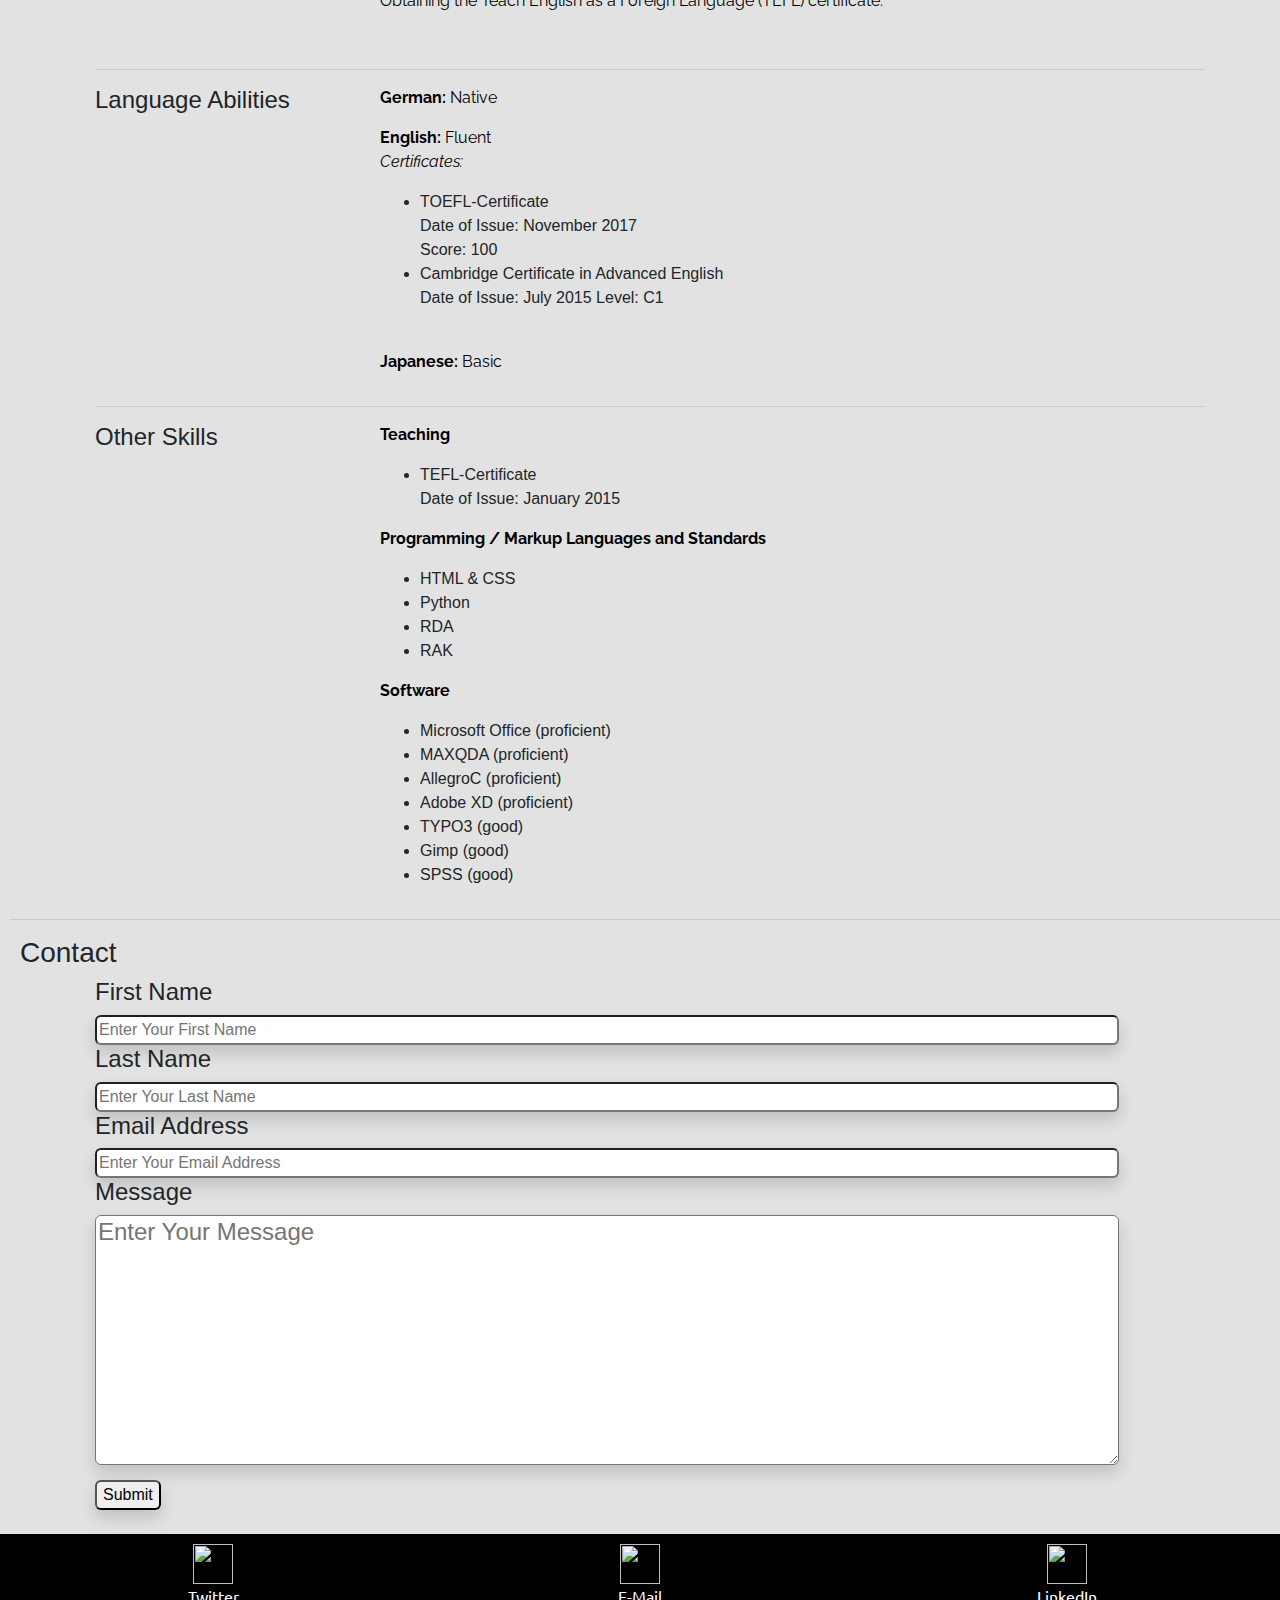
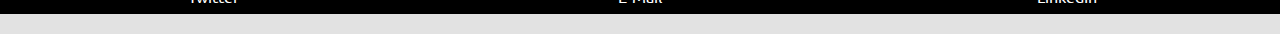
==== commit 117c89bf: "Update index.html" ====
--- a/index.html
+++ b/index.html
@@ -79,12 +79,13 @@
           Information Behavior at the same school. I finished my undergraduate degree with my bachelor thesis ‘Information Seeking
           Behavior of Refugees - A Video Analysis’. Through this thesis I discovered my strong interest in Information Behavior
           research. However, since I also enjoy the topics of Information Retrieval, so much so that I would like to engage in
-          more research concerning that field, in order to further specify my research interests. Besides my studies, I love to sing
-          no matter if I am just by myself or together with my choir. To pursue this hobby I taught
+          more research concerning that field, in order to further specify my research interests. Therefore I am finalizing my exposé for 
+          my master thesis. The thesis will go in the direction of automatic document classification of a given document set. 
+          Besides my studies, I love to sing no matter if I am just by myself or together with my choir. To pursue this hobby I taught
           myself how to play the ukulele. Furthermore, I enjoy gardening (as far as my tiny balcony allows it), going on a hike or
           just a simple walk and connecting to nature in general. Since this is important to me, I want to build my own eco-friendly
           natural house one day. To learn how to (theoretically) do that, I also use my spare time to read books and watch videos
-          about ecologically building technics.
+          about ecologically building technics and I also visit some building workshops.
         </p>
       </div>
     </div>
@@ -205,6 +206,19 @@
     </div>
   </div>-->
 
+  <div id="publications" style="margin-left: 10px;">
+    <h3>Publications</h3>
+    <div class="container">
+      <p>
+        Köhler, J. (2020). <a href="https://doi.org/10.33137/ijidi.v4i2.33144">Seeking Employment in a Non-Native Language: 
+        Online Information-Seeking Behavior of Refugees in Germany.</a> 
+        <i> The International Journal of Information, Diversity, & Inclusion (IJIDI) </i>, 
+        4(2), 108-115.
+      </p>
+    </div>
+
+  <hr>
+  
   <div id="presentation" style="margin-left: 10px;">
     <h3>Conference Presentations</h3>
     <div class="container">
@@ -243,8 +257,22 @@
           <h4>Work Experiences</h4>
         </div>
         <div class="col-sm-9">
-
-          <div id="ibi">
+          
+            <div id="ibi2">
+            <p>
+              <b>Mentoring Program Organizer</b><br>
+              Berlin School of Library and Information Science | Humboldt-University of Berlin <br>
+              <i>Starting around November 2020</i>
+            </p>
+            <ul>
+              <li>Finding mentors among the school's staff</li>
+              <li>Organize the mentoring program and the information flow</li>
+              <li>Mentoring several student groups</li>
+            </ul>
+            <br>
+          </div>
+
+          <div id="ibi1">
             <p>
               <b>Research and Teaching Student Assistant</b><br>
               Berlin School of Library and Information Science | Humboldt-University of Berlin <br>
@@ -389,7 +417,7 @@
             <p>
               <b>Semester abroad in Japan</b><br>
               Ritsumeikan University<br>
-              <i>September 2019 - present</i>
+              <i>September 2019 - March 2020</i>
             </p>
             <p>
               Semester abroad to study the Japanese language
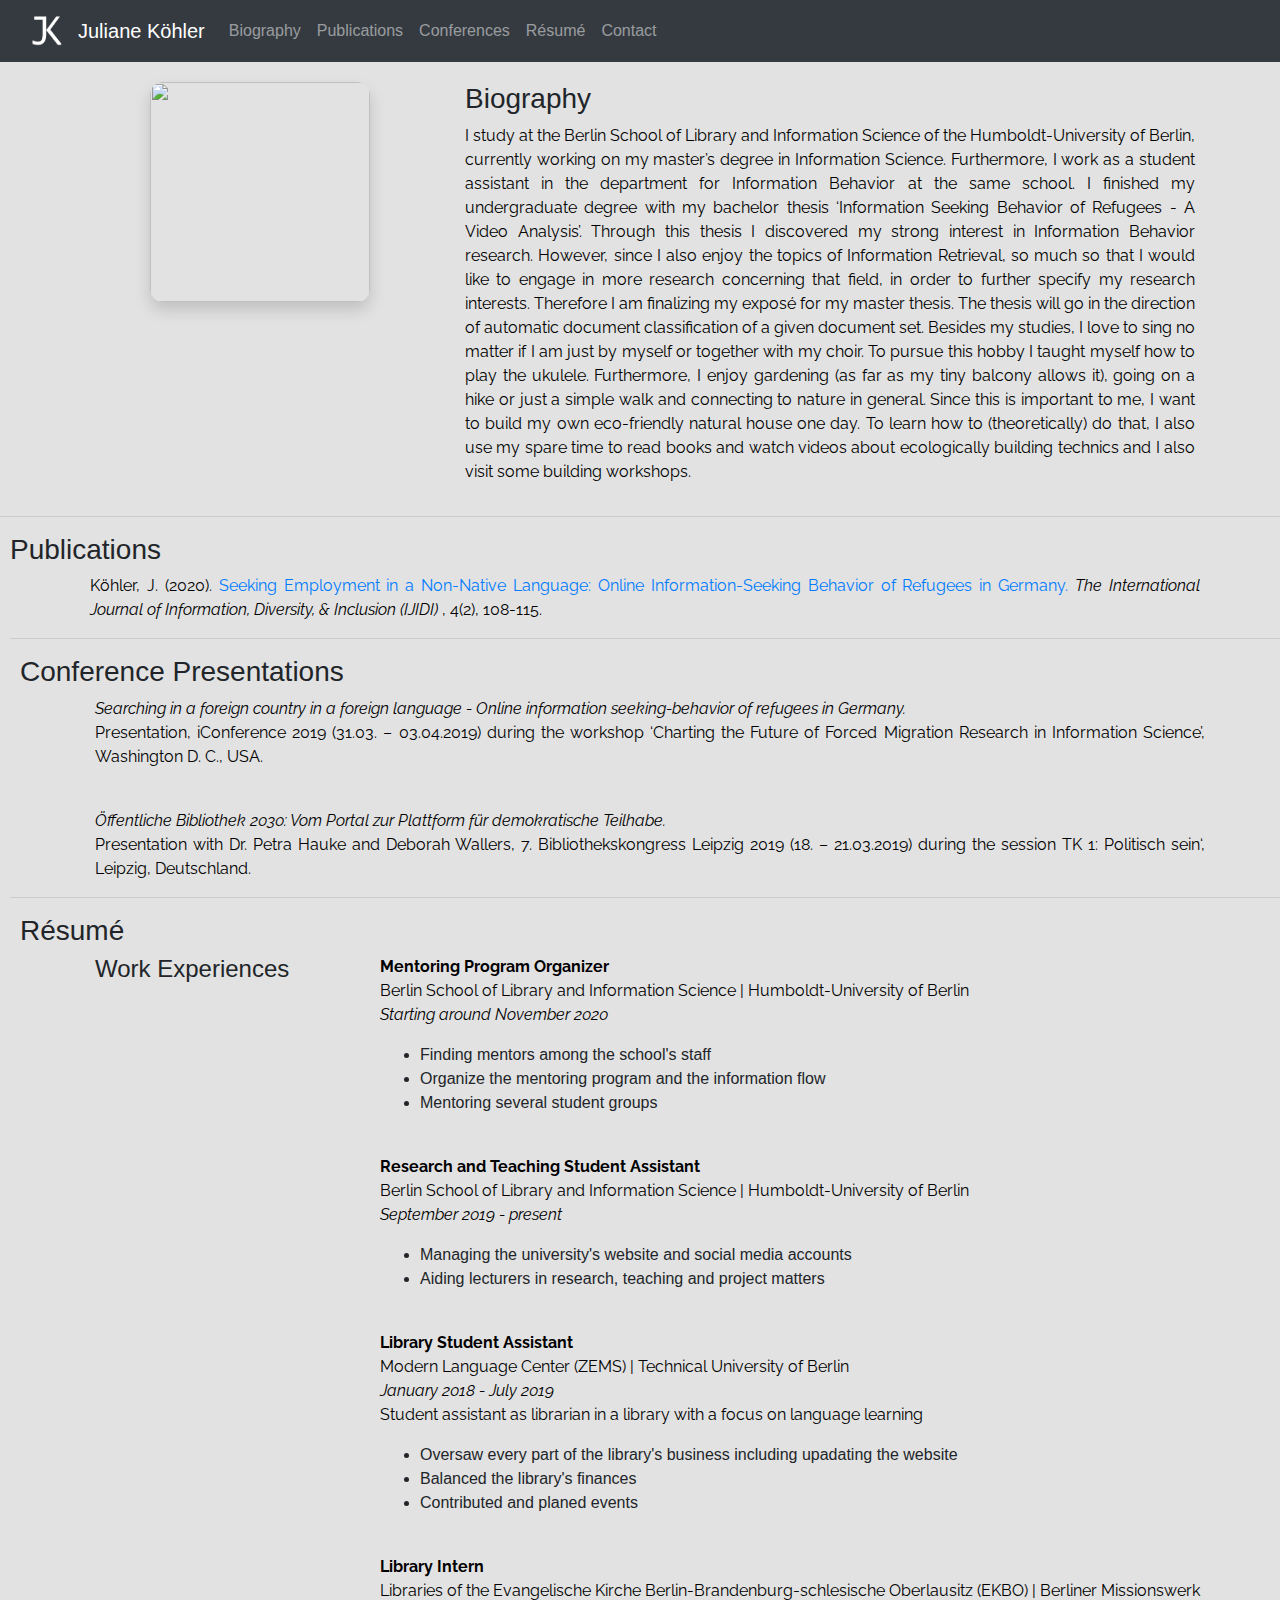
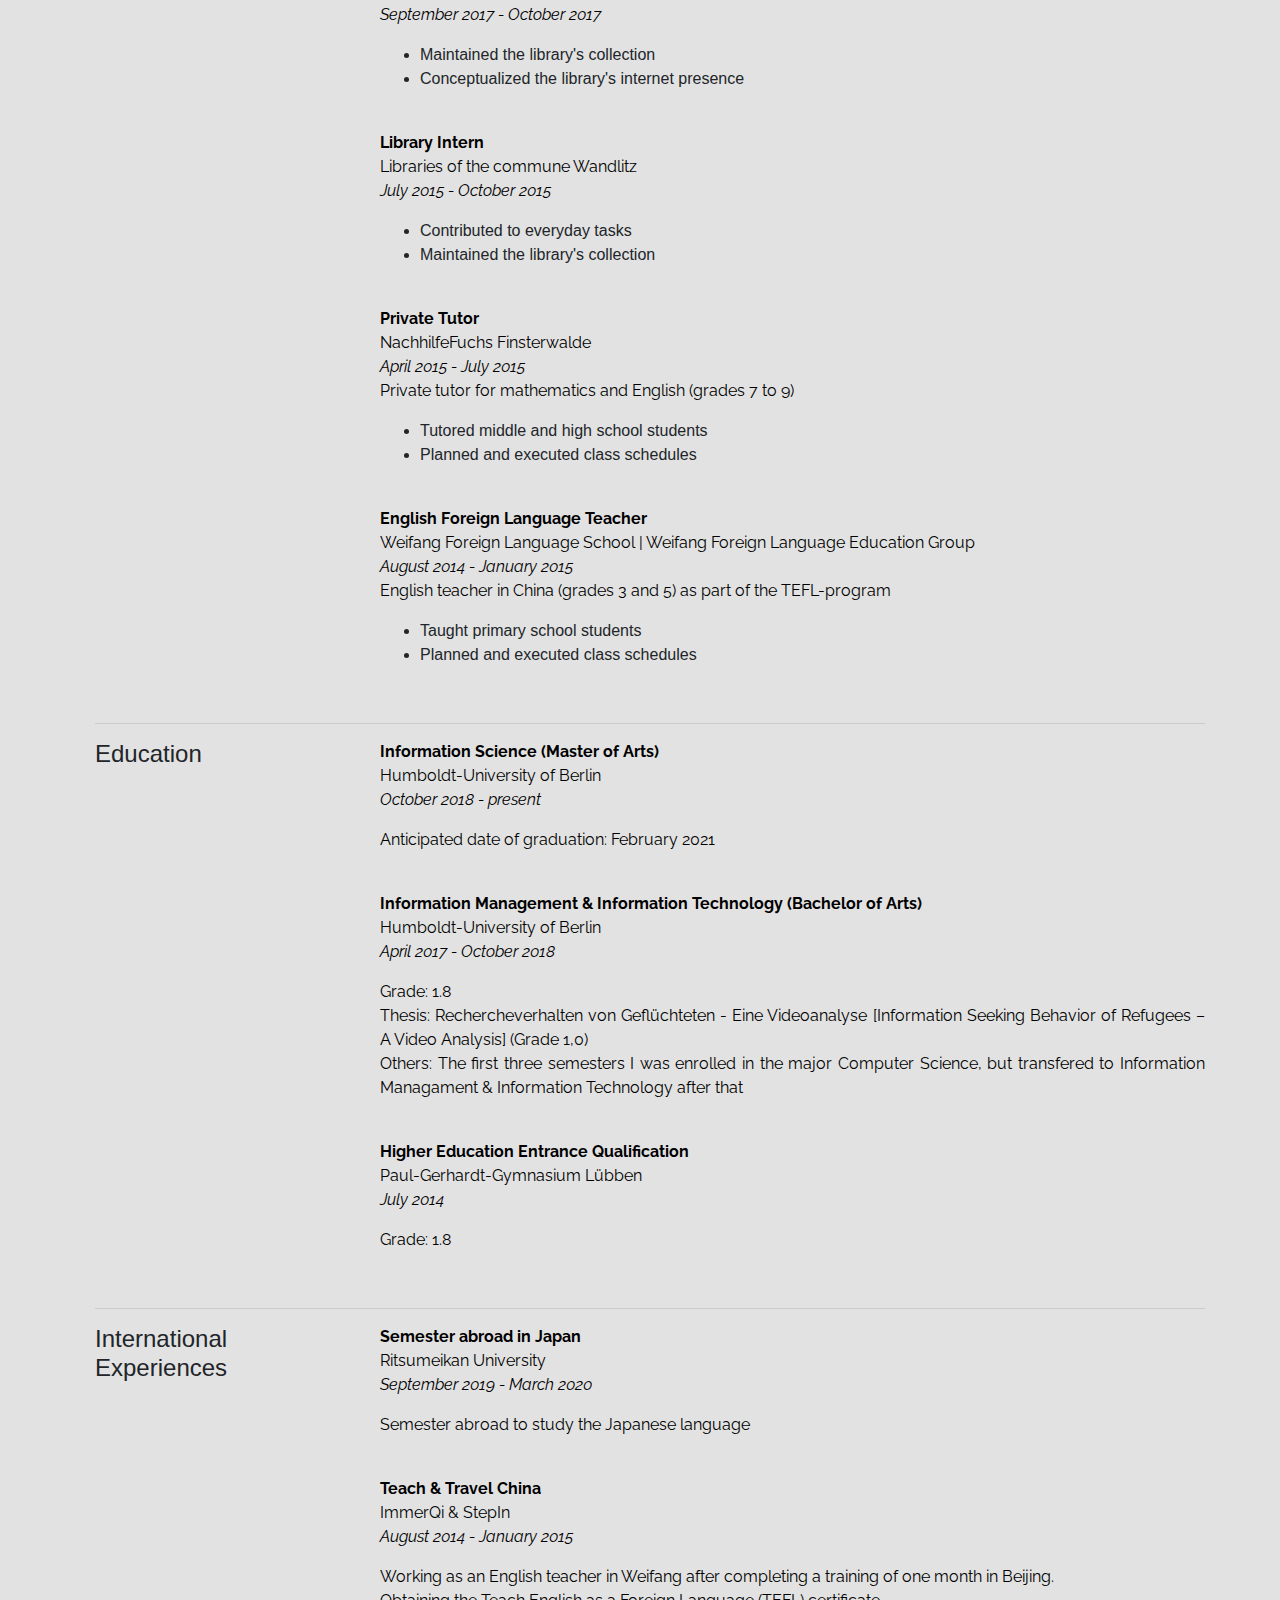
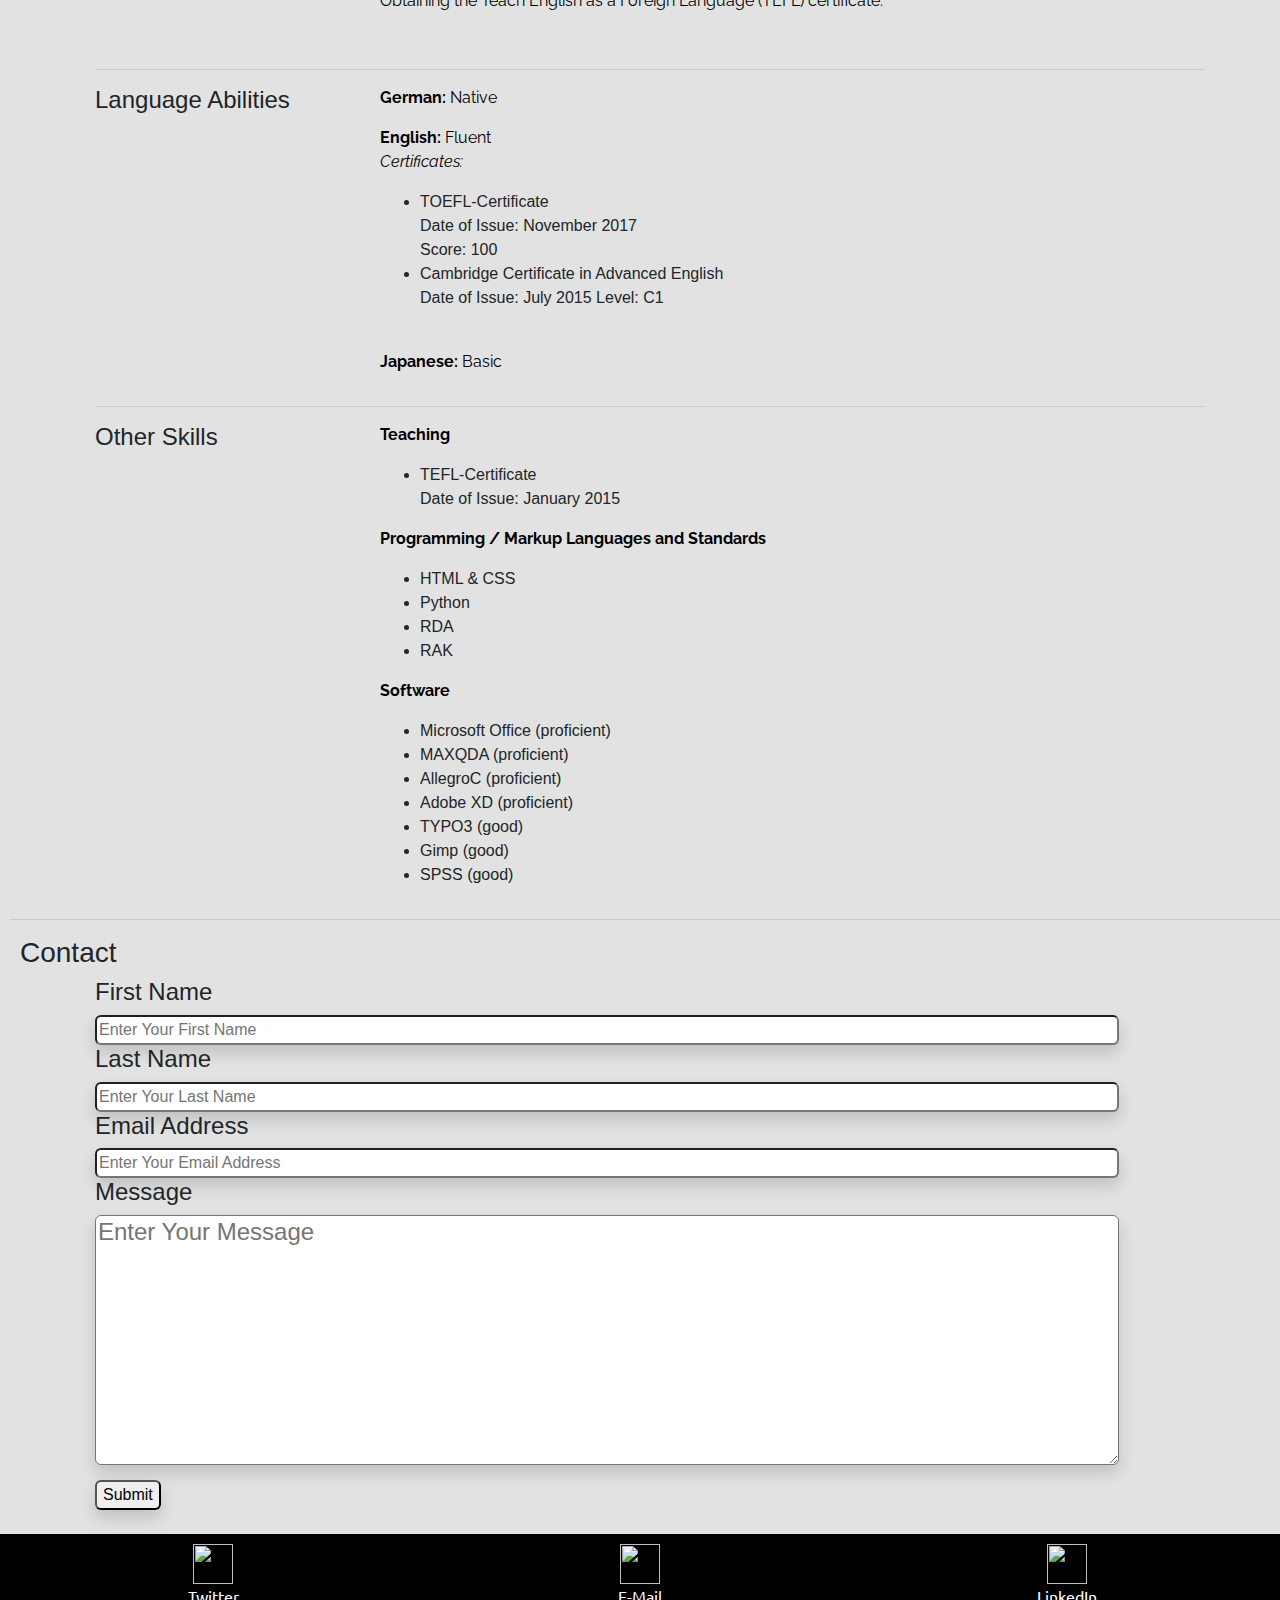
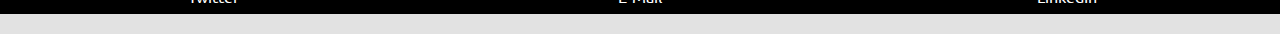
==== commit c35b2684: "Update index.html" ====
--- a/index.html
+++ b/index.html
@@ -32,6 +32,7 @@
         <div class="navbar-nav">
           <!--<a class="nav-item nav-link active" href="https://juleee14.github.io/">Biography<span class="sr-only">(current)</span></a>-->
           <a class="nav-item nav-link" href="https://juleee14.github.io/">Biography</a>
+          <a class="nav-item nav-link" href="#publications">Publications</a>
           <a class="nav-item nav-link" href="#presentation">Conferences</a>
           <a class="nav-item nav-link" href="#resume">Résumé</a>
           <a class="nav-item nav-link" href="#contact">Contact</a>
@@ -207,10 +208,10 @@
   </div>-->
 
   <div id="publications" style="margin-left: 10px;">
-    <h3>Publications</h3>
+    <h3> Publications</h3>
     <div class="container">
       <p>
-        Köhler, J. (2020). <a href="https://doi.org/10.33137/ijidi.v4i2.33144">Seeking Employment in a Non-Native Language: 
+        Köhler, J. (2020). <a href="https://doi.org/10.33137/ijidi.v4i2.33144" target="_blank">Seeking Employment in a Non-Native Language: 
         Online Information-Seeking Behavior of Refugees in Germany.</a> 
         <i> The International Journal of Information, Diversity, & Inclusion (IJIDI) </i>, 
         4(2), 108-115.
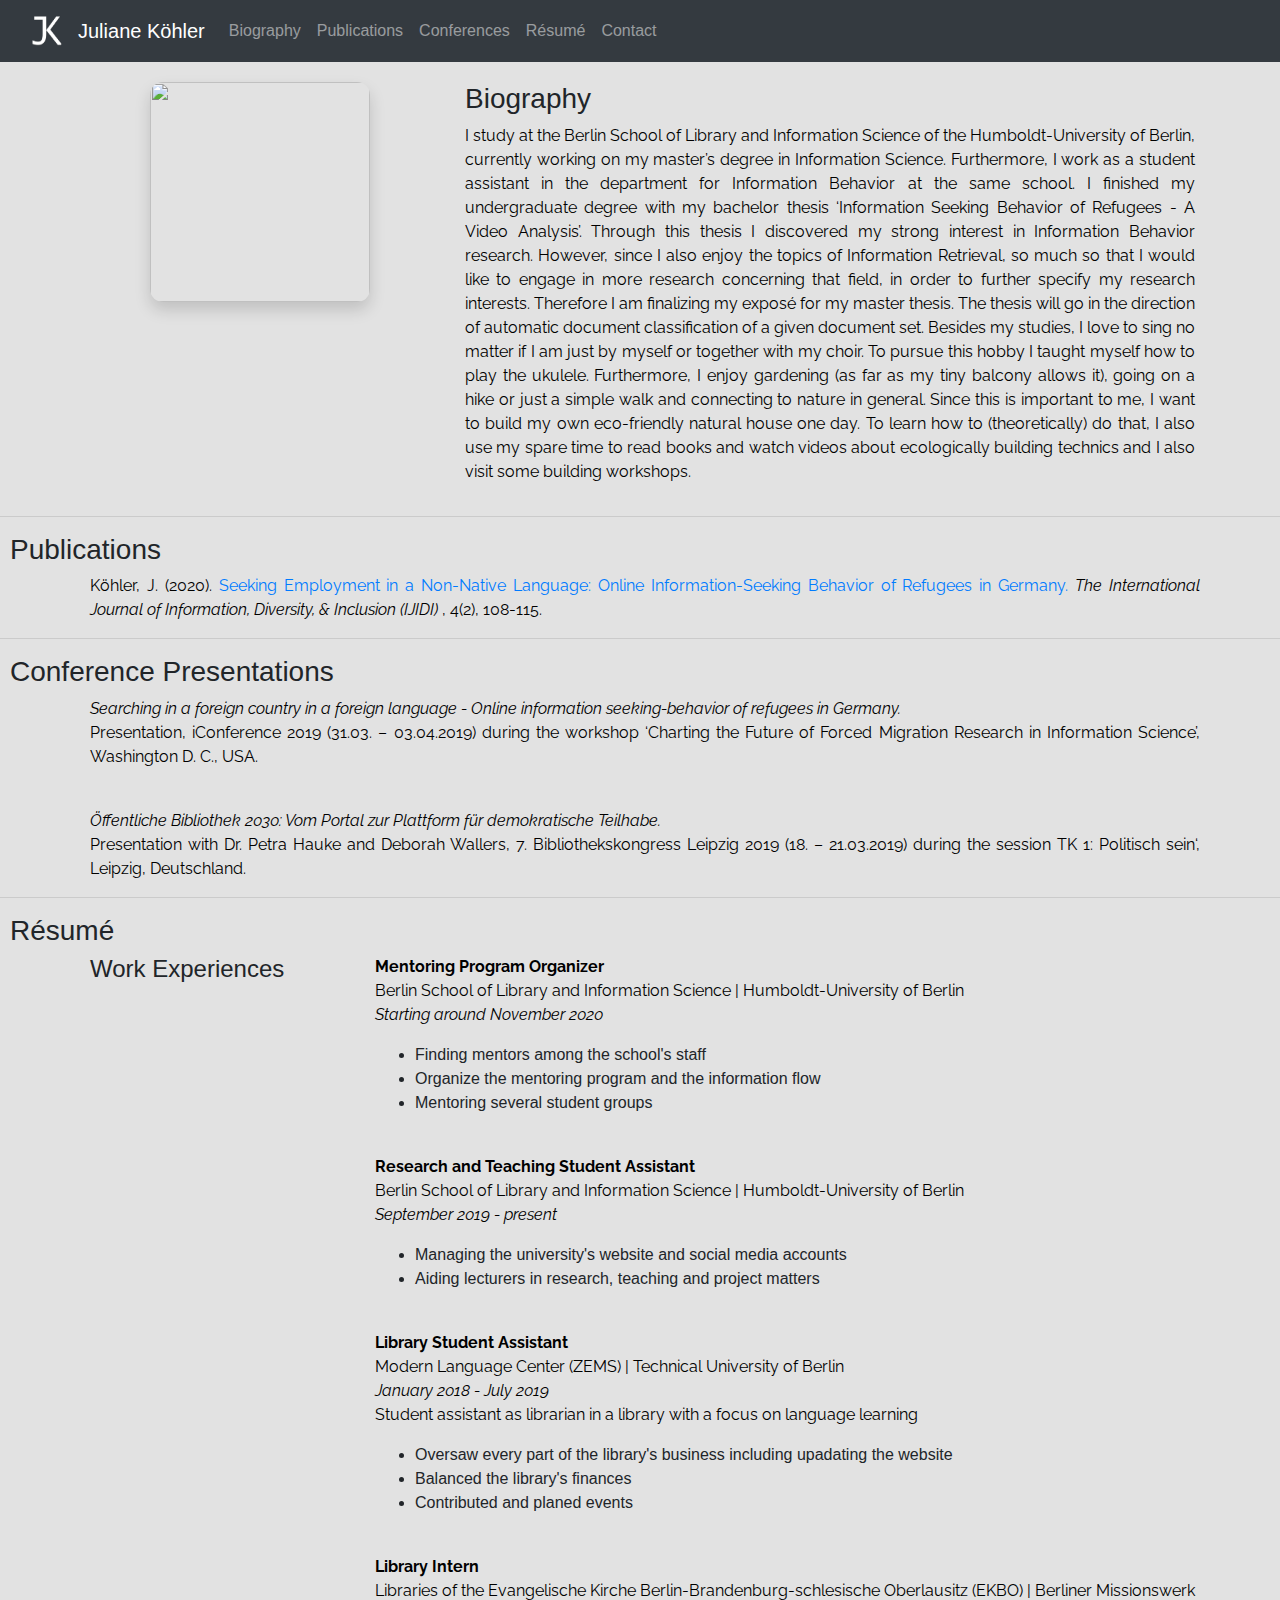
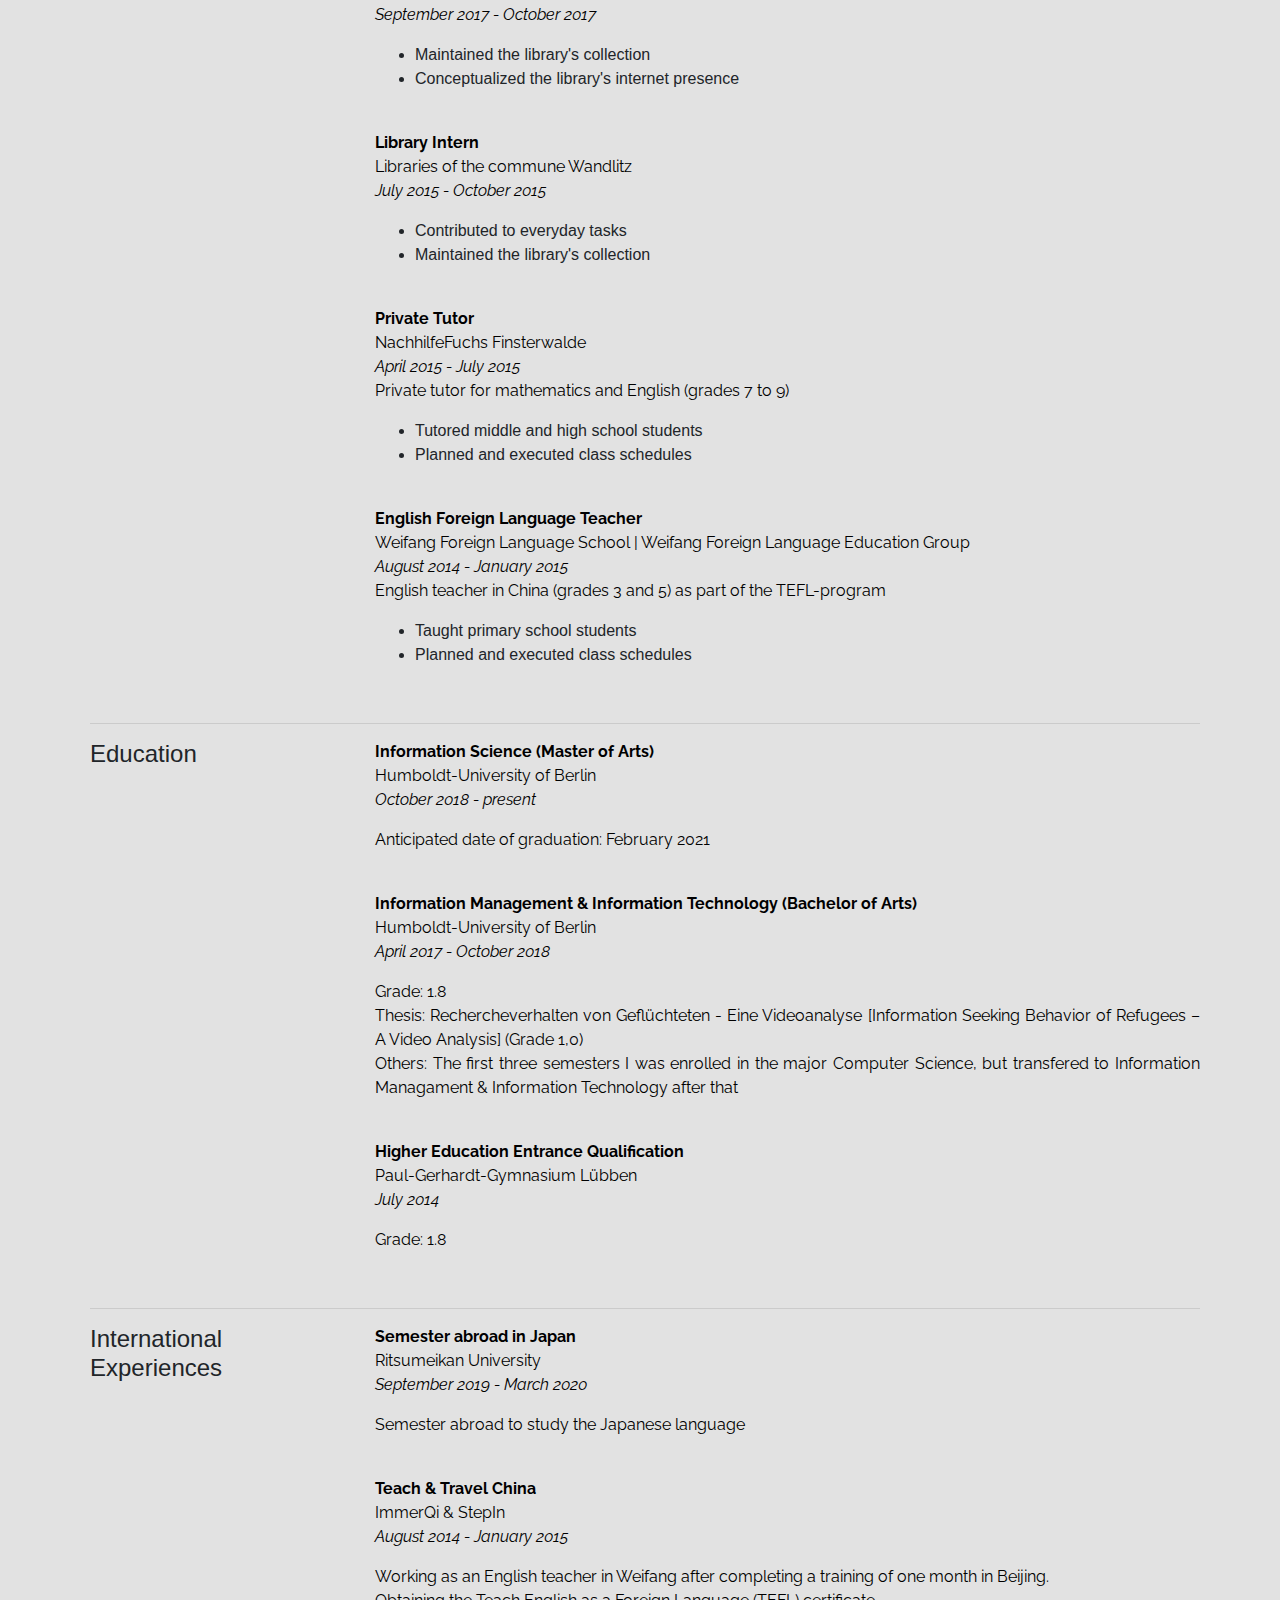
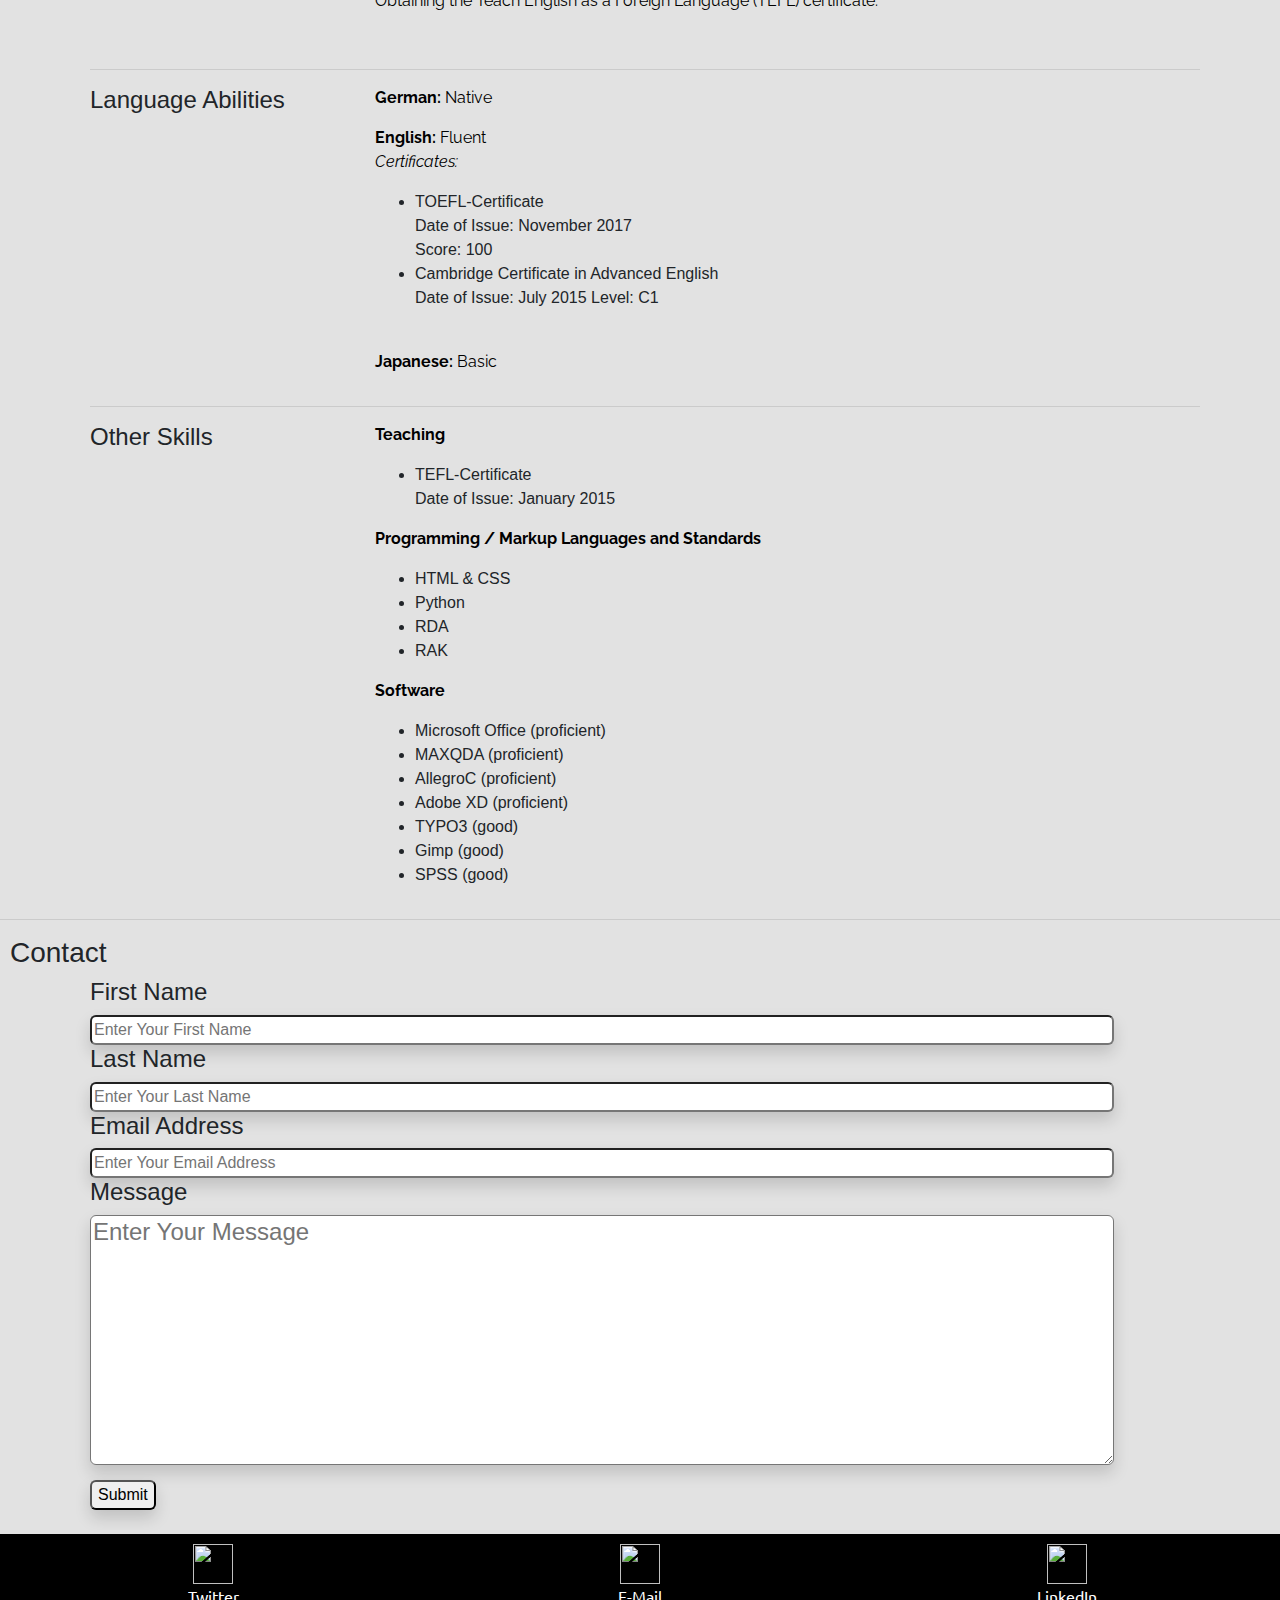
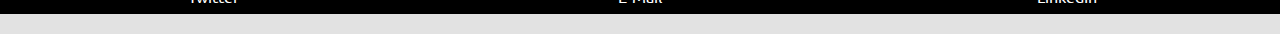
==== commit 95209376: "Update index.html" ====
--- a/index.html
+++ b/index.html
@@ -208,7 +208,7 @@
   </div>-->
 
   <div id="publications" style="margin-left: 10px;">
-    <h3> Publications</h3>
+    <h3>Publications</h3>
     <div class="container">
       <p>
         Köhler, J. (2020). <a href="https://doi.org/10.33137/ijidi.v4i2.33144" target="_blank">Seeking Employment in a Non-Native Language: 
@@ -217,6 +217,7 @@
         4(2), 108-115.
       </p>
     </div>
+  </div>
 
   <hr>
   
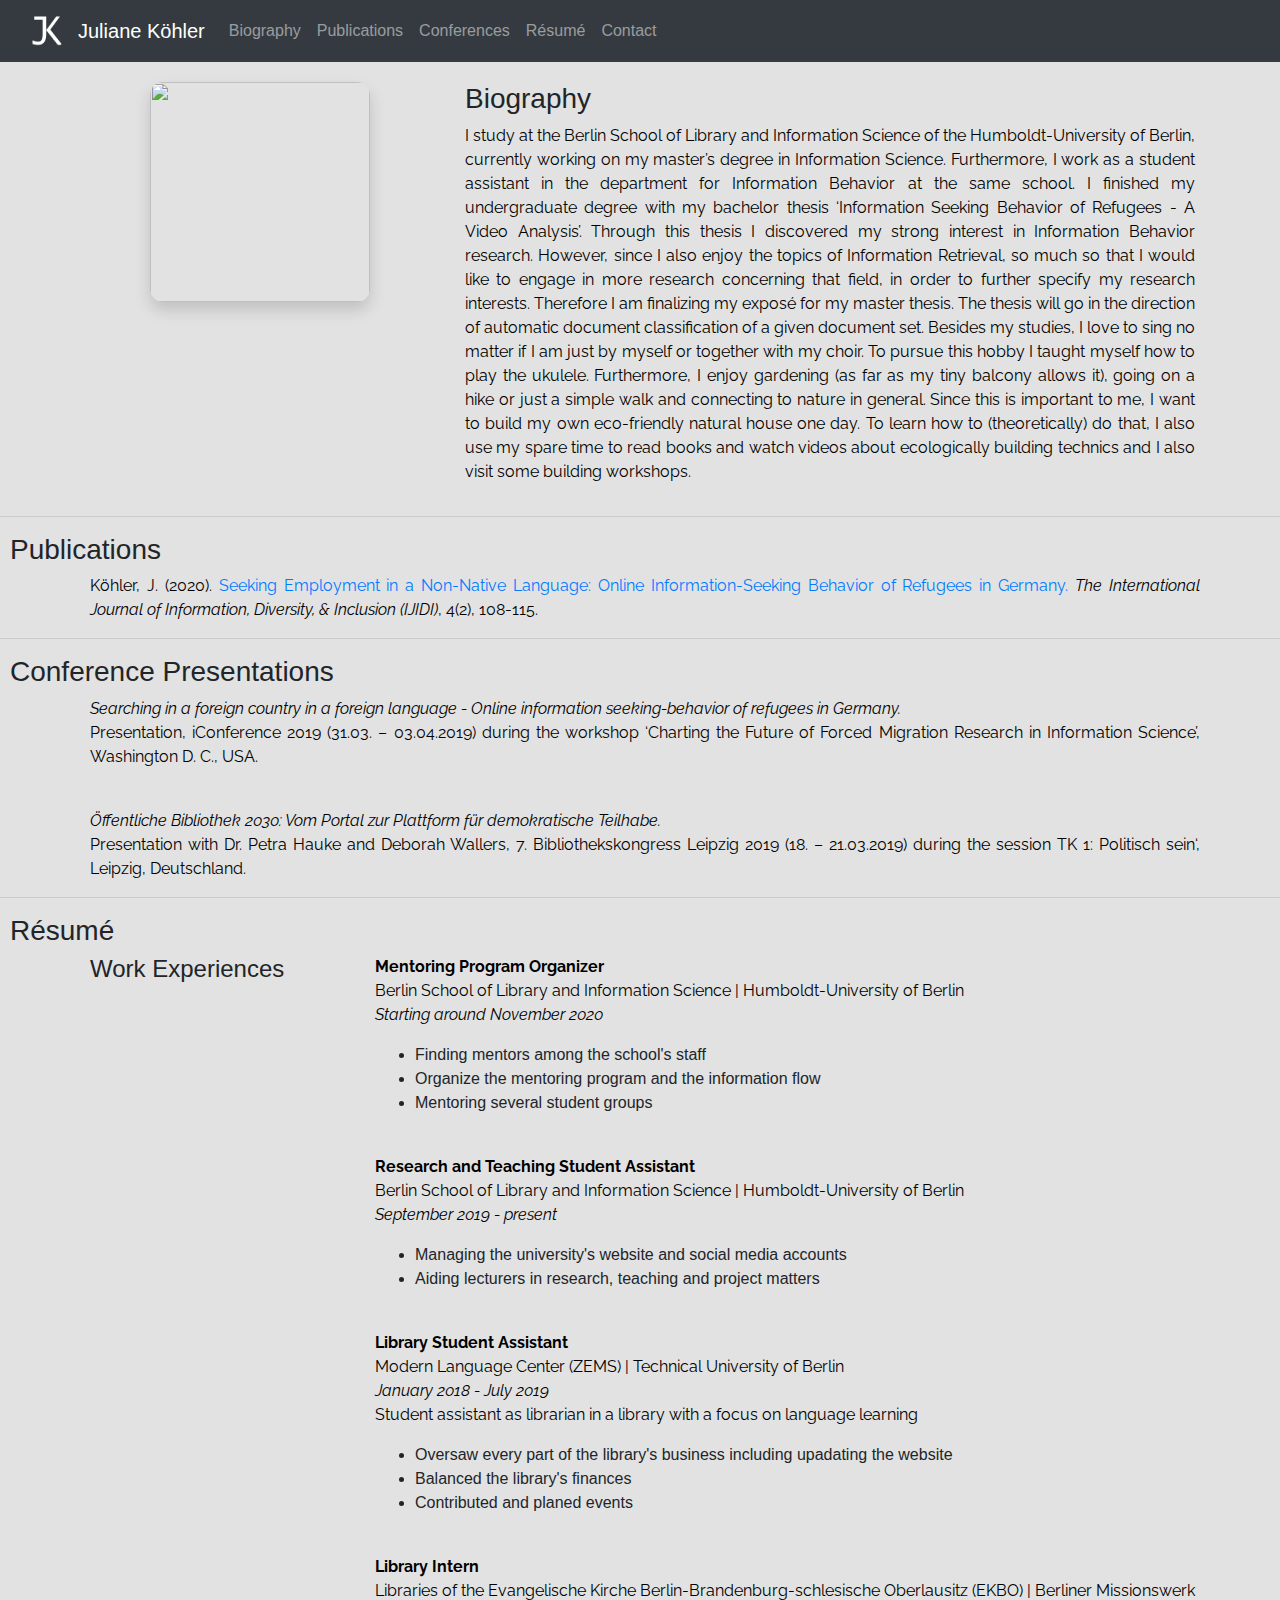
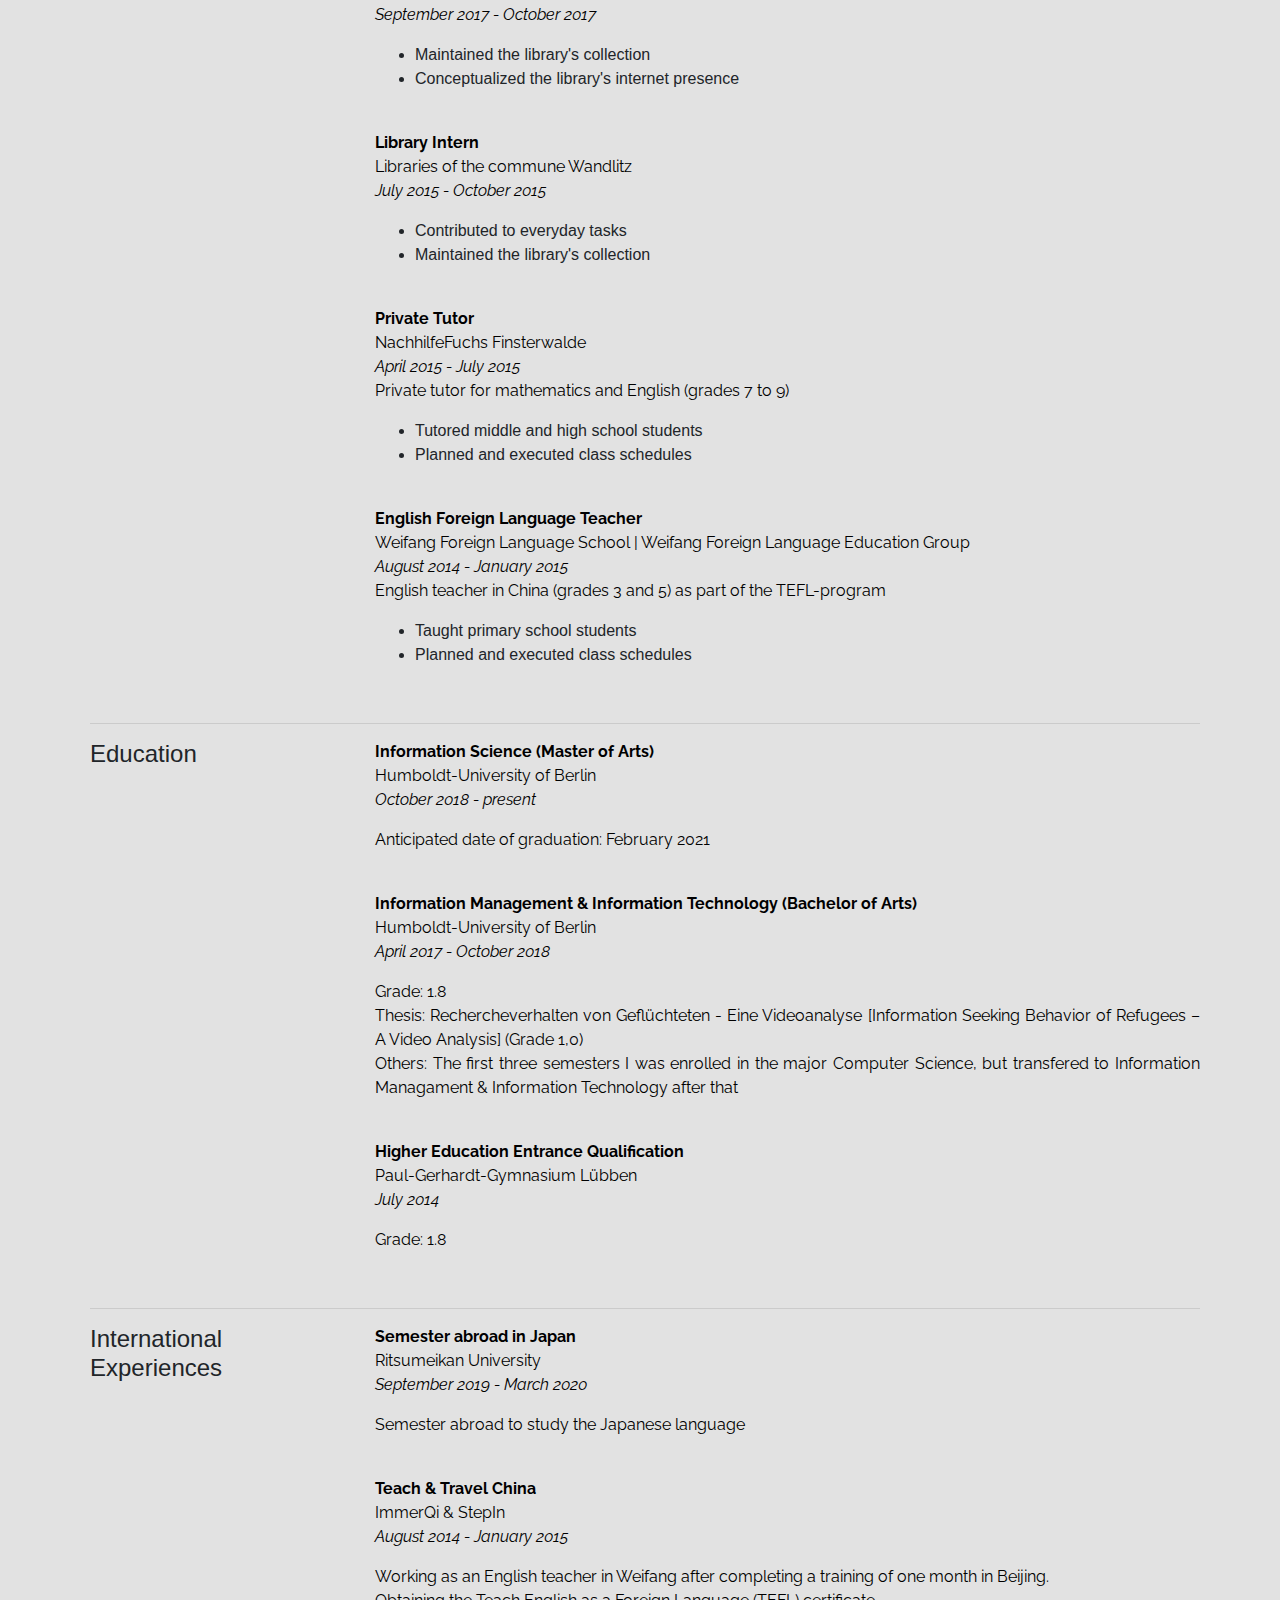
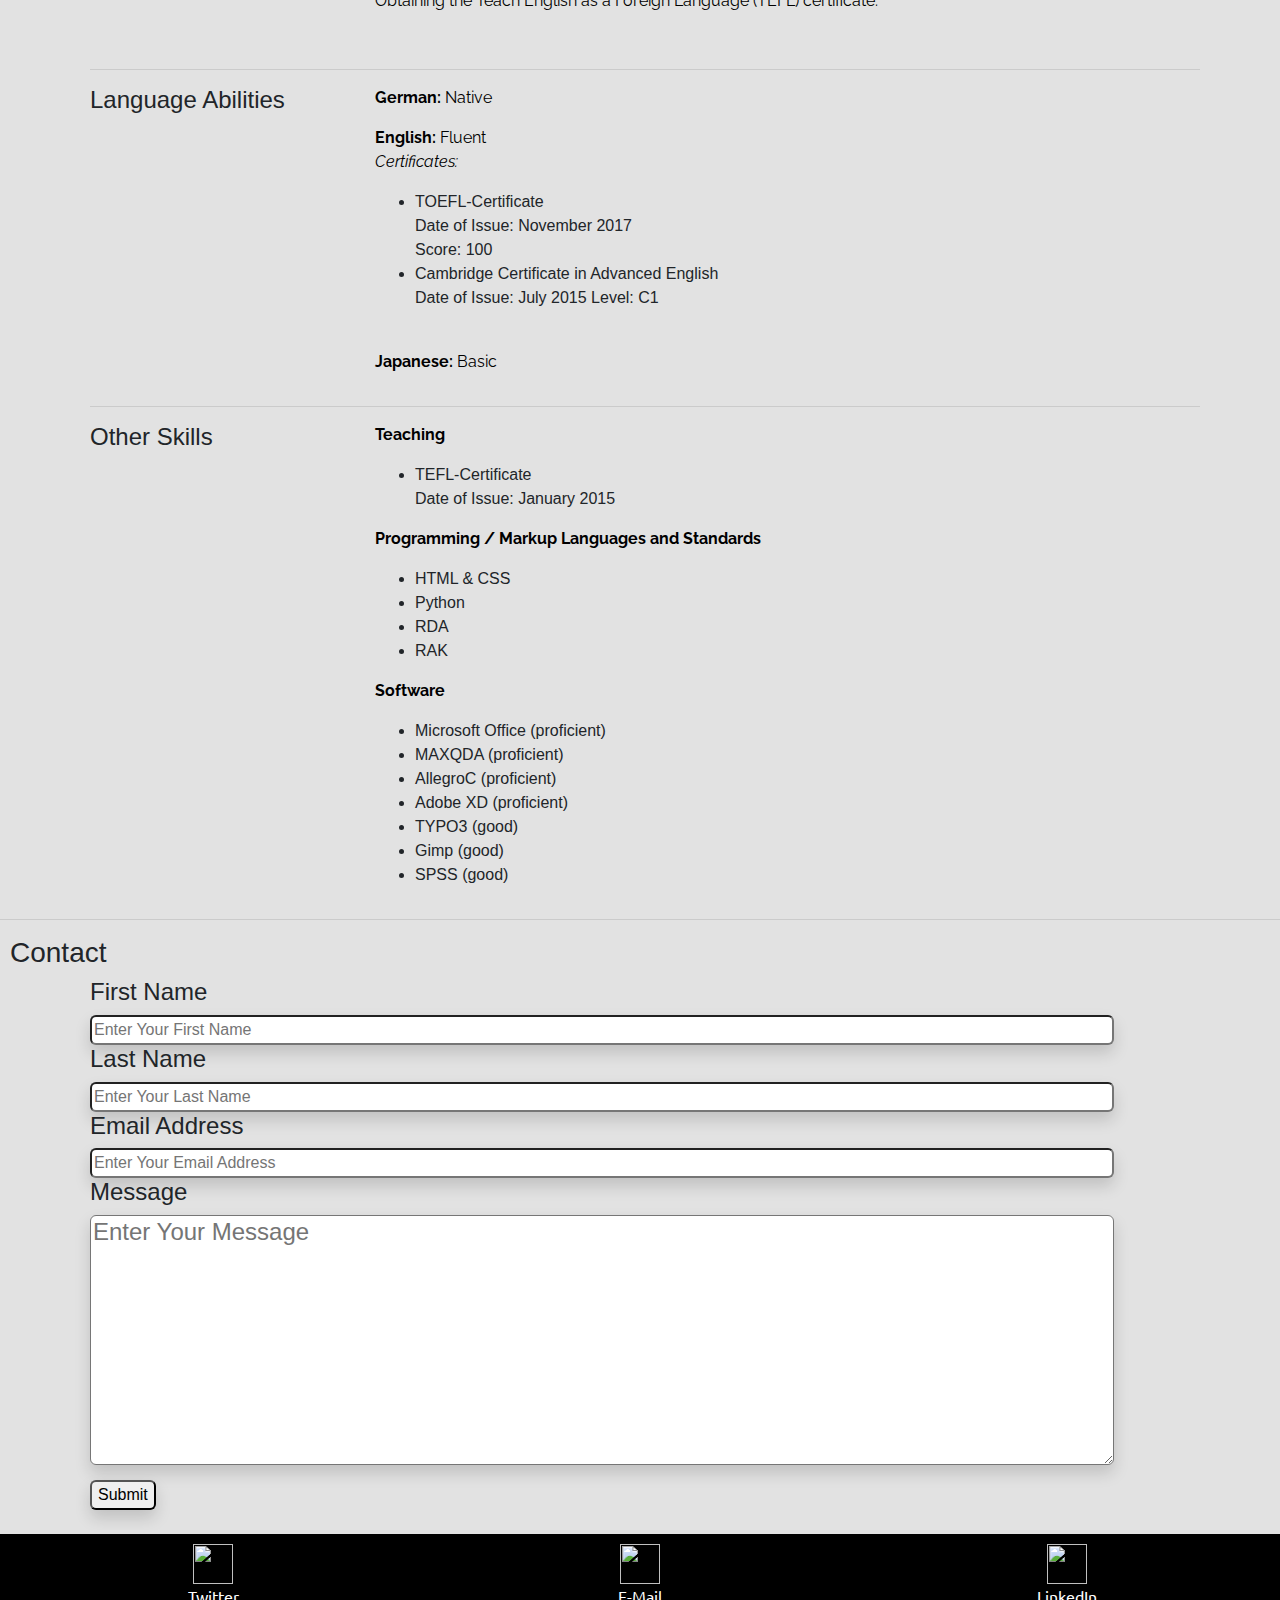
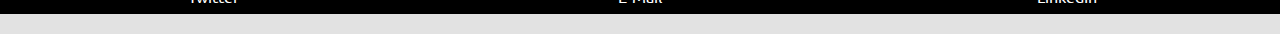
==== commit f5f5dad0: "Update index.html" ====
--- a/index.html
+++ b/index.html
@@ -213,7 +213,7 @@
       <p>
         Köhler, J. (2020). <a href="https://doi.org/10.33137/ijidi.v4i2.33144" target="_blank">Seeking Employment in a Non-Native Language: 
         Online Information-Seeking Behavior of Refugees in Germany.</a> 
-        <i> The International Journal of Information, Diversity, & Inclusion (IJIDI) </i>, 
+        <i> The International Journal of Information, Diversity, & Inclusion (IJIDI)</i>, 
         4(2), 108-115.
       </p>
     </div>
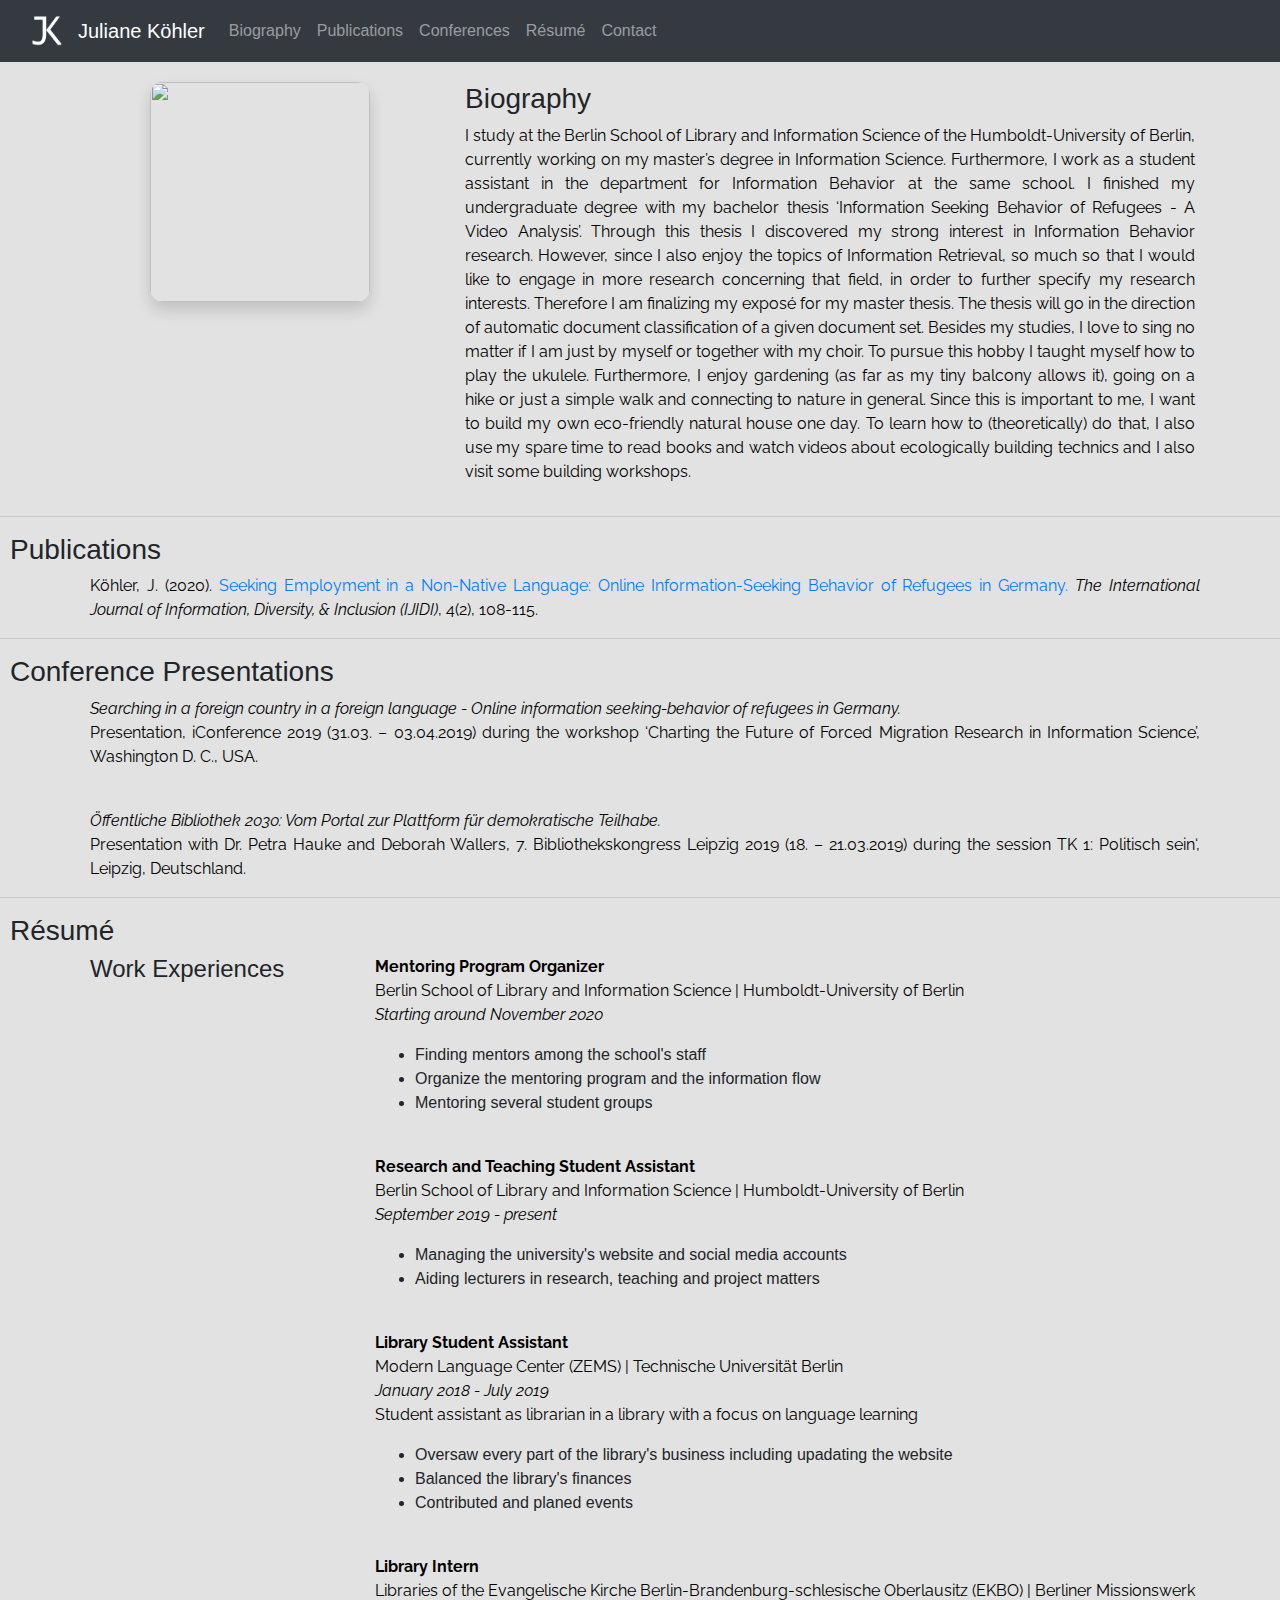
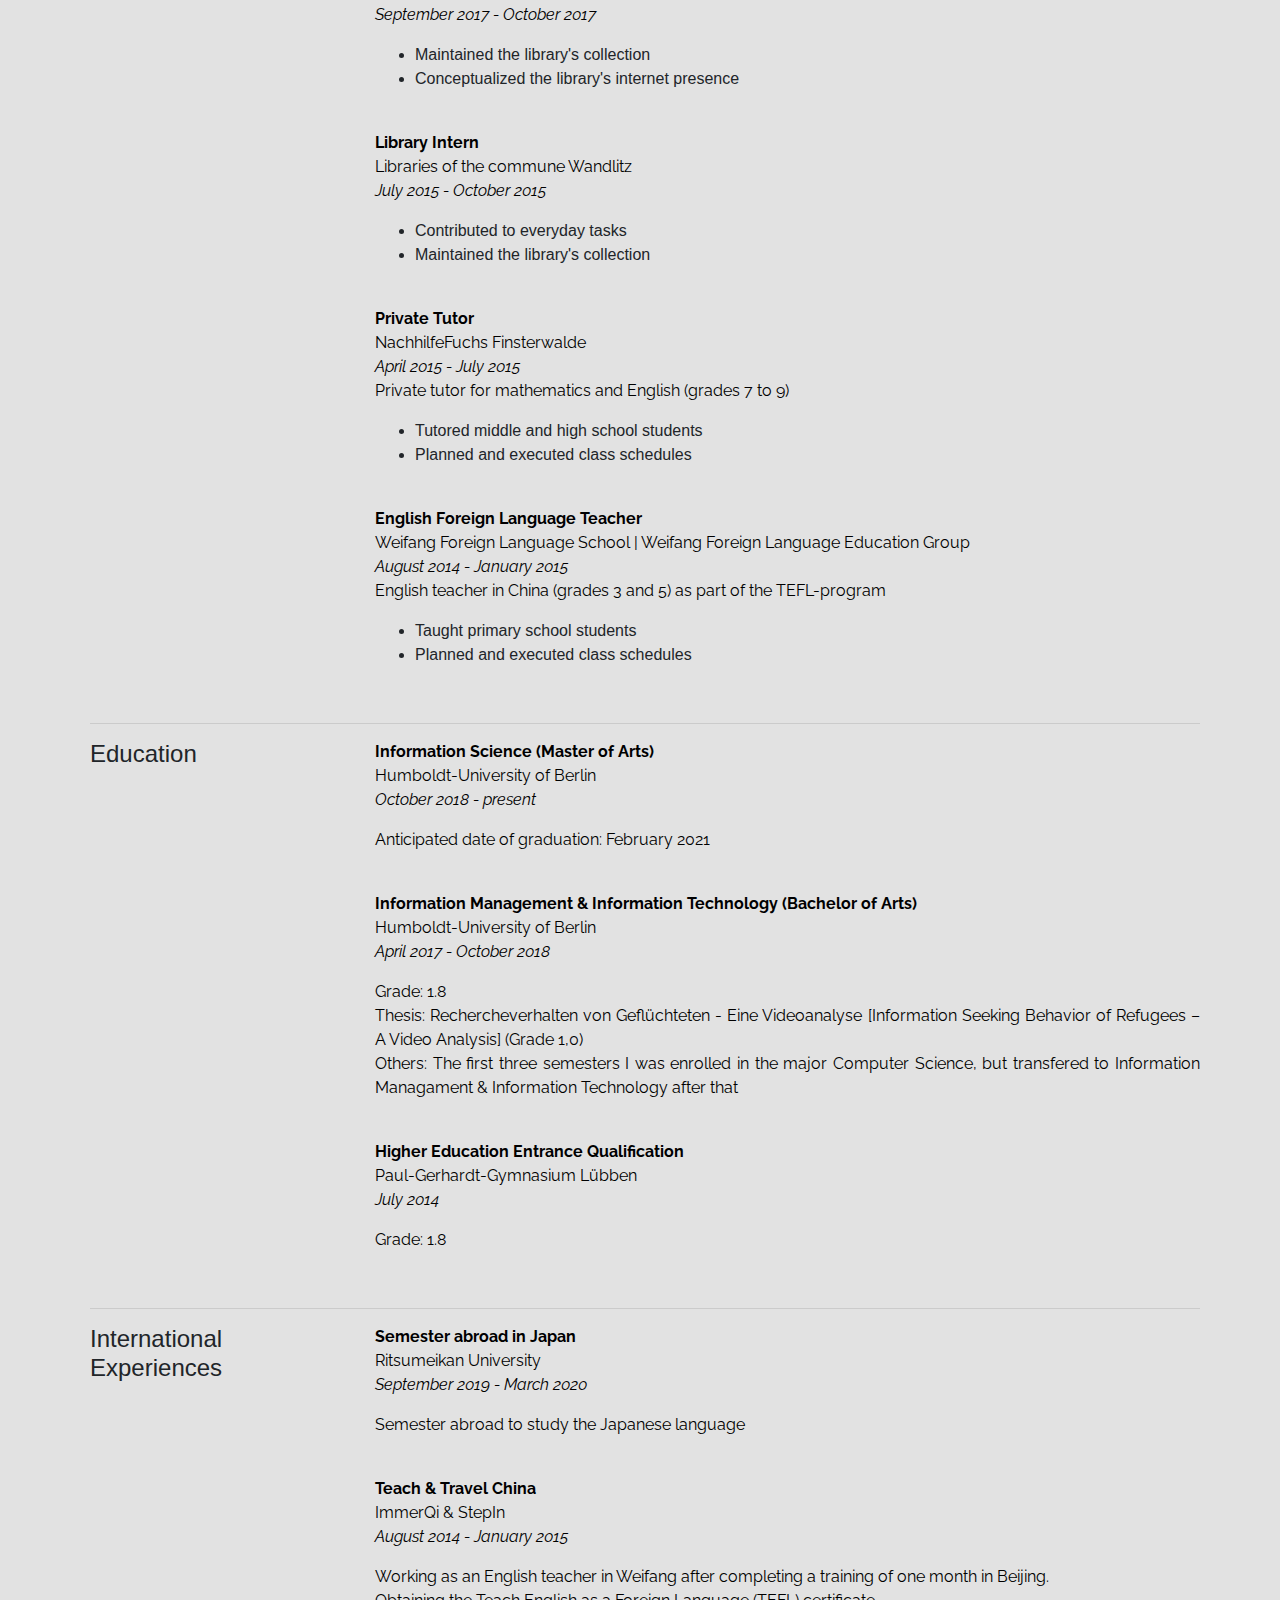
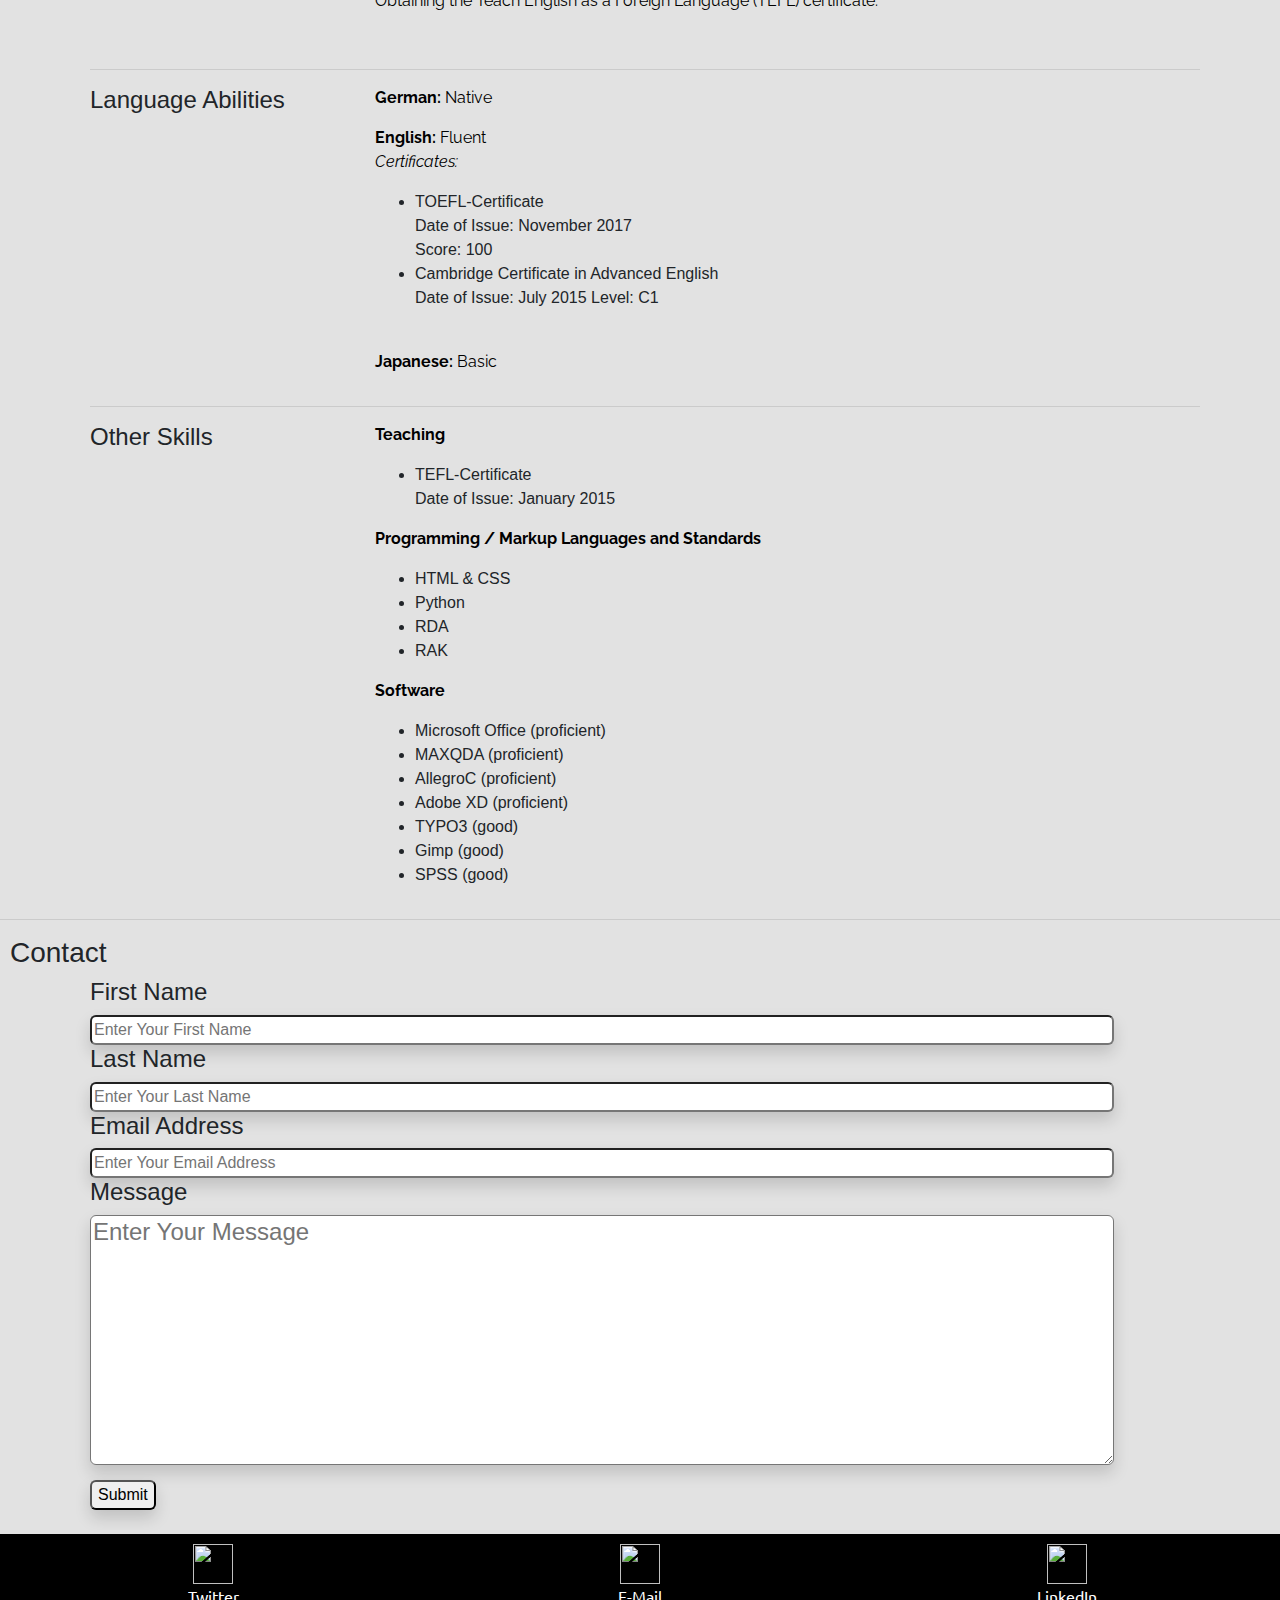
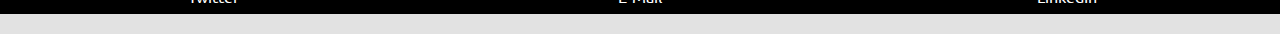
==== commit 758460e3: "Update index.html" ====
--- a/index.html
+++ b/index.html
@@ -290,7 +290,7 @@
           <div id="zems">
             <p>
               <b>Library Student Assistant</b><br>
-              Modern Language Center (ZEMS) | Technical University of Berlin<br>
+              Modern Language Center (ZEMS) | Technische Universität Berlin<br>
               <i>January 2018 - July 2019</i><br>
               Student assistant as librarian in a library with a focus on language learning
             </p>
